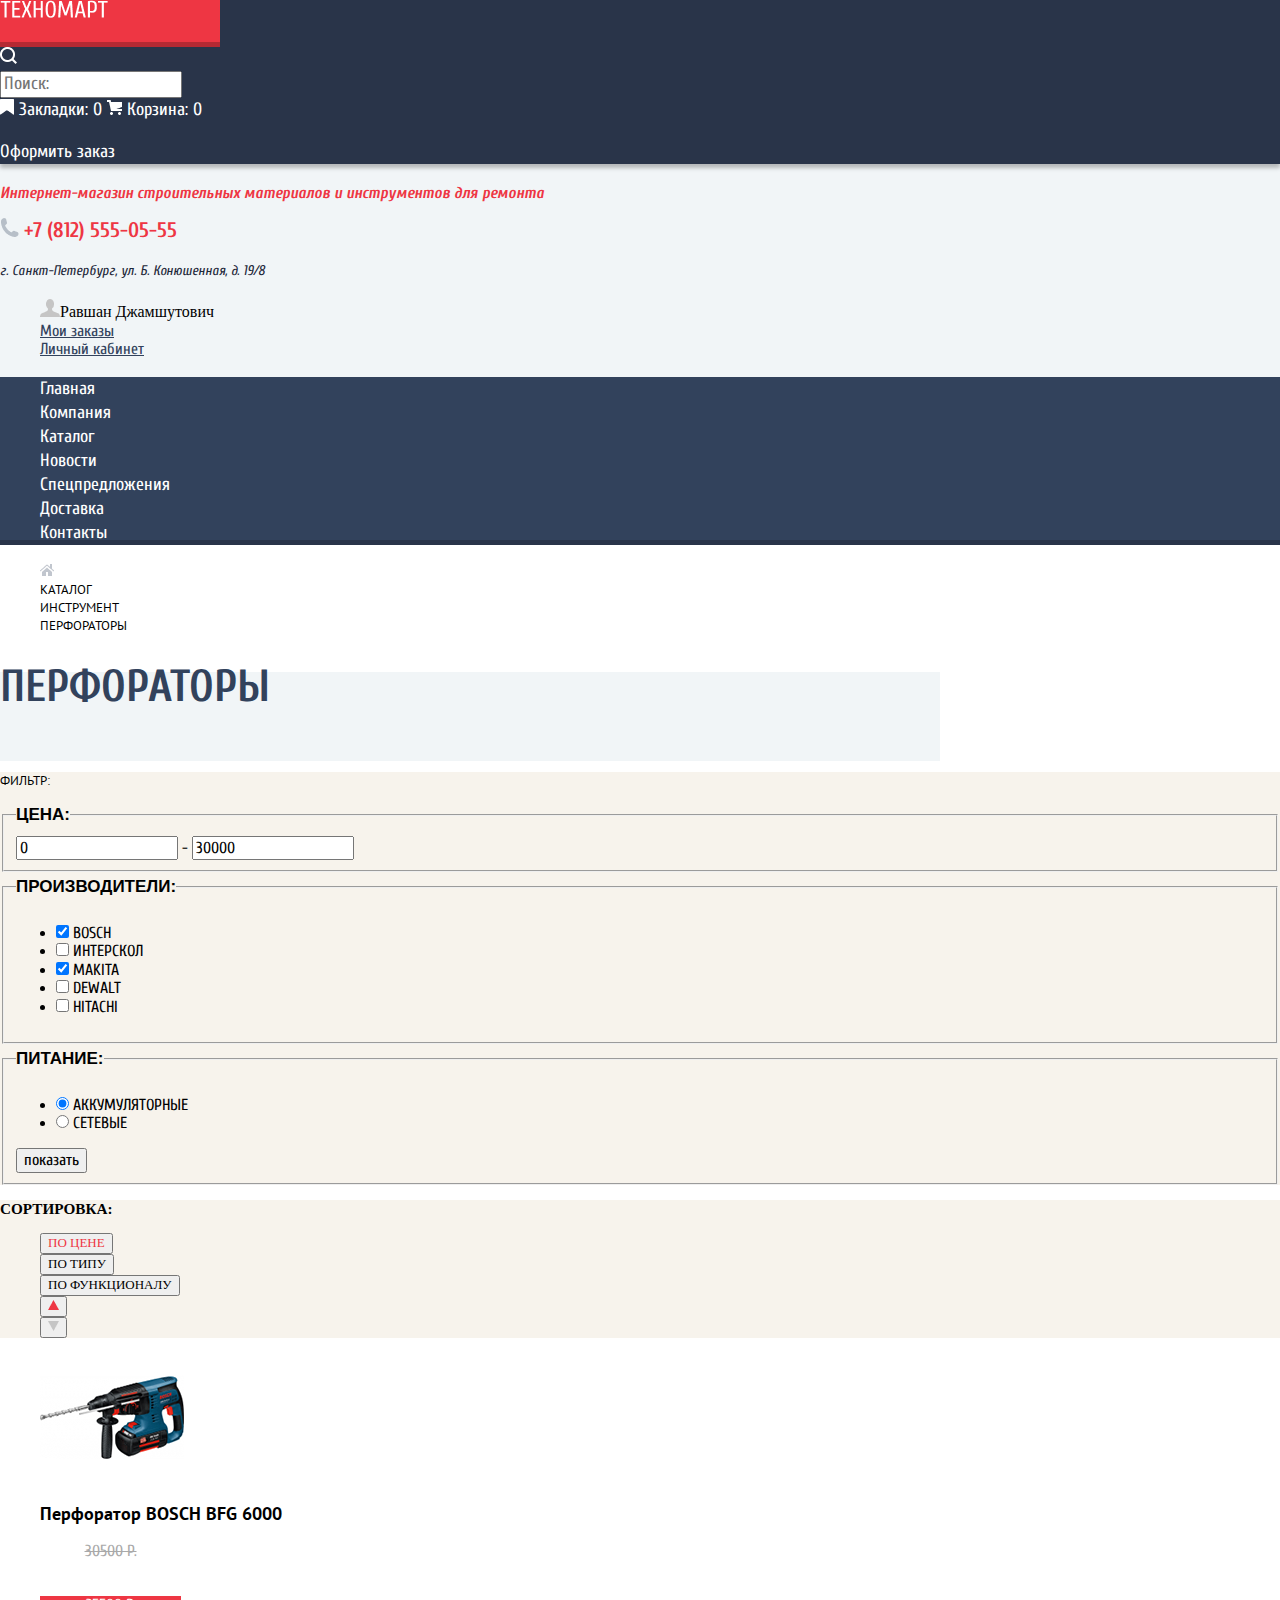
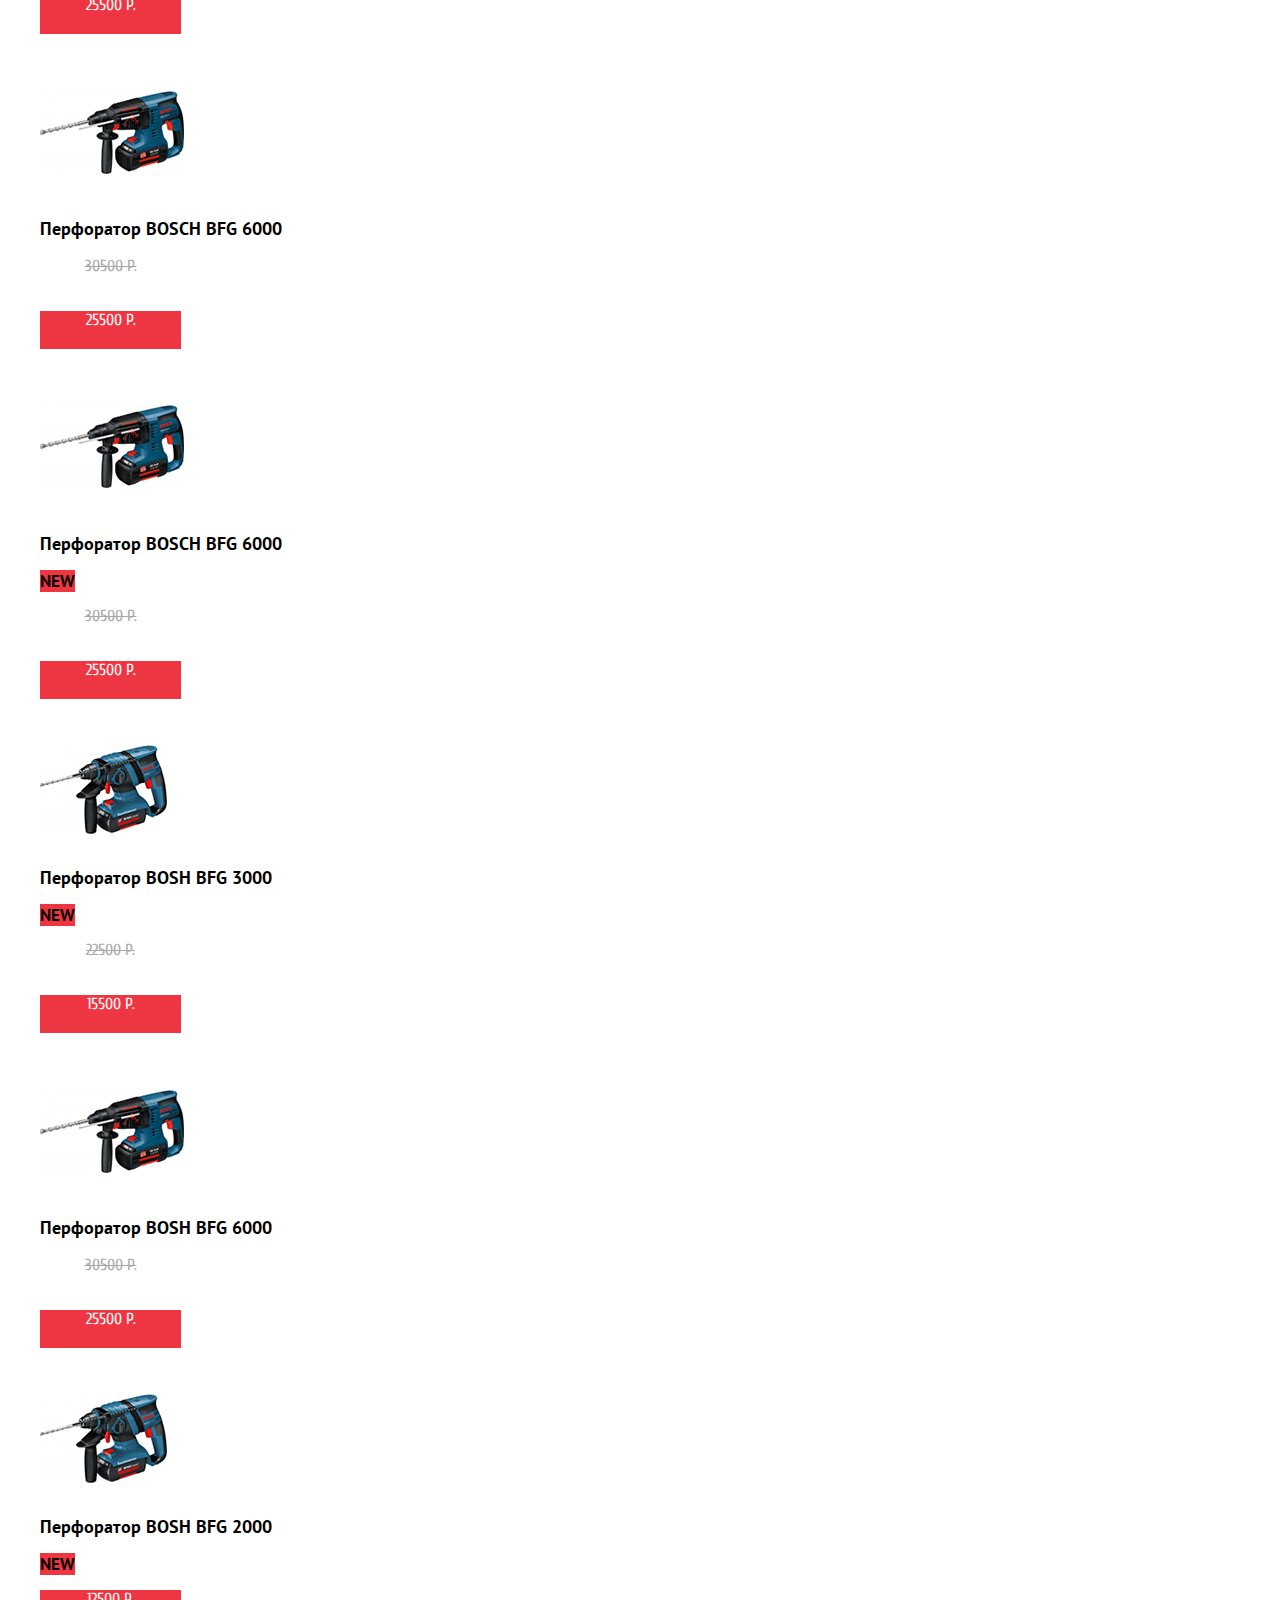
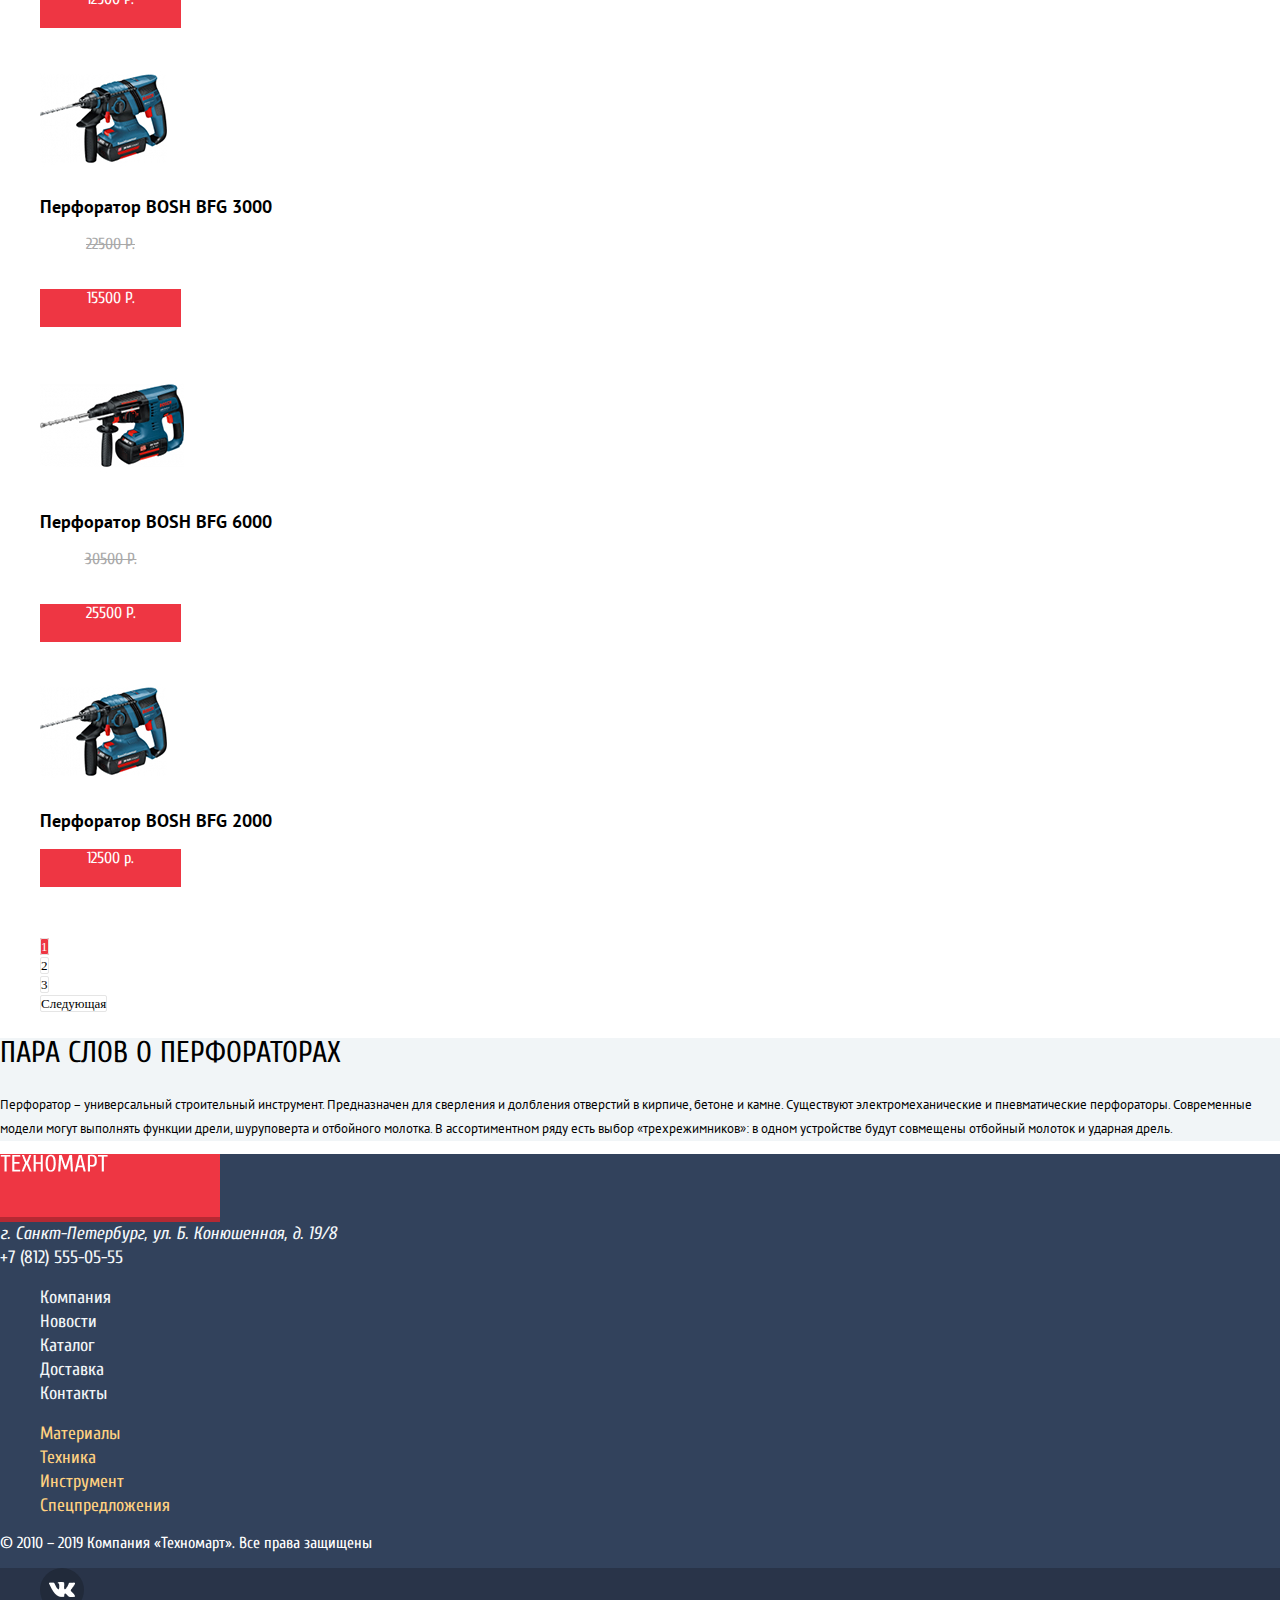
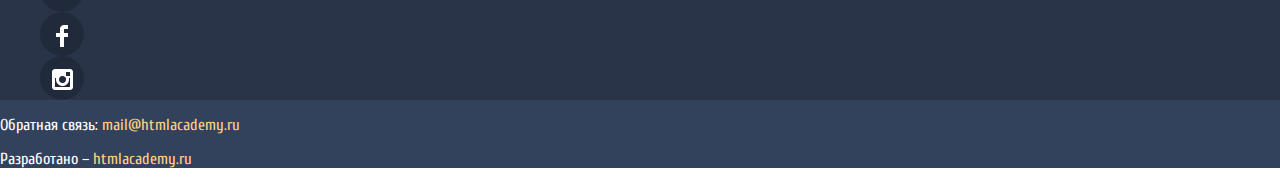
==== catalog.html @ fa26b2f9 "Исправлен каталог" ====
<!DOCTYPE html>
<html lang="ru">
<head>
  <meta charset="utf-8">
  <title>HTML Academy: Техномарт</title>
  <link rel="icon" href="favicon.ico">
  <link rel="icon" href="favicon/icon.svg" type="image/svg+xml">
  <link rel="apple-touch-icon" href="favicon/152.png">
  <link rel="preconnect" href="https://fonts.gstatic.com">
  <link href="https://fonts.googleapis.com/css?family=Cuprum:400,400i,700&amp;subset=cyrillic" rel="stylesheet">
  <link href="https://fonts.googleapis.com/css?family=PT+Sans:400,700&amp;subset=cyrillic" rel="stylesheet">
  <link rel="stylesheet" href="css/normalize.css">
  <link rel="stylesheet" href="css/style.css">
</head>
<body>
<!--Main header-->
<header class="header">
  <div class="header-top">
    <div class="header-top-logo">
      <a><img src="img/logo-technomart.png" alt="Техномарт"></a>
    </div>
    <img src="img/icon-search.png" alt="Поиск">
    <form class="header-top-search">
      <label>
        <input type="search" placeholder="Поиск:">
      </label>
    </form>
    <a class="header-top-user-link" href="#"> <img src="img/icon-bookmark.png" alt="Закладки"> Закладки: 0</a>
    <a class="header-top-user-link" href="#"> <img src="img/icon-cart.png" alt="Корзина"> Корзина: 0</a>
    <a class="header-top-user-checkout" href="#"><p>Оформить заказ</p></a>
  </div>
  <h1>Интернет-магазин строительных материалов и инструментов для ремонта</h1>
  <a class="header-phone" href="tel:+78125550555"><img src="img/icon-phone.png" alt="Телефон"> +7 (812) 555-05-55</a>
  <address><p class="address">г. Санкт-Петербург, ул. Б. Конюшенная, д. 19/8</p></address>
  <ul class="user-navigation-list">
    <li><a class="user-name-item" href="#"><img src="img/user.png" alt="Имя пользователя">Равшан Джамшутович</a></li>
    <li><a class="user-orders-item" href="#">Мои заказы</a></li>
    <li><a class="user-orders-item" href="#">Личный кабинет</a></li>
  </ul>
  <nav class="header-main-navigation">
    <ul class="header-main-navigation-list">
      <li><a href="index.html">Главная</a></li>
      <li><a href="#">Компания</a></li>
      <li><a href="catalog.html">Каталог</a></li>
      <li><a href="#">Новости</a></li>
      <li><a href="#">Спецпредложения</a></li>
      <li><a href="#">Доставка</a></li>
      <li><a href="#">Контакты</a></li>
    </ul>
  </nav>
</header>
<!--/Main header-->
<!--Breadcrumbs-->
<main>
  <section class="breadcrumbs">
    <ul class="breadcrumbs-list">
      <li><a href="#"><img src="./img/icon-home.png" alt=""></a></li>
      <li><a href="#">каталог</a></li>
      <li><a href="#">инструмент</a></li>
      <li>Перфораторы</li>
    </ul>
  </section>
  <!--/Breadcrumbs-->
  <div class="perforator-background">
    <h2>Перфораторы</h2>
  </div>
  <!--Filter-->
  <section class="filters">
    <h2 class="filters-title">Фильтр:</h2>
    <form>
      <fieldset>
        <legend>
          Цена:
        </legend>
        <label class="minimally">
          <input name="minimally" type="text" value="0">
        </label>
        <div class="line-price">-</div>
        <label class="maximum">
          <input name="maximum" type="text" value="30000">
        </label>
      </fieldset>
      <fieldset class="filter-brands">
        <legend>
          Производители:
        </legend>
        <ul class="filter-option-list">
          <li>
            <input class="manufacturers-choice" type="checkbox" id="bosch" checked>
            <label for="bosch">bosch</label>
          </li>
          <li>
            <input class="manufacturers-choice" type="checkbox" id="interskol">
            <label for="interskol">интерскол</label>
          </li>
          <li>
            <input class="manufacturers-choice" type="checkbox" id="makita" checked>
            <label for="makita">makita</label>
          </li>
          <li>
            <input class="manufacturers-choice" type="checkbox" id="dewalt">
            <label for="dewalt">dewalt</label>
          </li>
          <li>
            <input class="manufacturers-choice" type="checkbox" id="hitachi">
            <label for="hitachi">hitachi</label>
          </li>
        </ul>
      </fieldset>
      <fieldset>
        <legend>
          Питание:
        </legend>
        <ul class="filter-option-list">
          <li>
            <input type="radio" id="adaptive" name="group" checked>
            <label for="adaptive">аккумуляторные</label>
          </li>
          <li>
            <input type="radio" id="fixed" name="group">
            <label for="fixed">сетевые</label>
          </li>
        </ul>
        <button class="filter-show" type="submit">показать</button>
      </fieldset>
    </form>
  </section>
  <!--/Filter-->
  <!--Sort-->
  <section class="catalog-sort">
    <h3>Сортировка:</h3>
    <ul class="catalog-sort-list">
      <li>
        <button class="catalog-sort-price">По цене</button>
      </li>
      <li>
        <button class="catalog-sort-type">По типу</button>
      </li>
      <li>
        <button class="catalog-sort-function">По функционалу</button>
      </li>
      <li>
        <button><img src="./img/icon-up.png" alt=""></button>
      </li>
      <li>
        <button><img src="./img/icon-down.png" alt=""></button>
      </li>
    </ul>
  </section>
  <!--/Sort-->
  <!--Products-->
  <section class="products">
    <ul class="products-list">
      <li>
        <img src="img/perforator-bfg-6000.jpg" width="144" height="128" alt="Перфоратор BOSH BFG 6000">
        <h3>Перфоратор BOSCH BFG 6000</h3>
        <p class="products-old-price">30500 Р.</p>
        <p class="products-new-price">25500 Р.</p>
        <a href="#">Купить</a>
        <a href="#">В закладки</a>
      </li>
      <li>
        <img src="img/perforator-bfg-6000.jpg" width="144" height="128" alt="Перфоратор BOSH BFG 6000">
        <h3>Перфоратор BOSCH BFG 6000</h3>
        <p class="products-old-price">30500 Р.</p>
        <p class="products-new-price">25500 Р.</p>
        <a href="#">Купить</a>
        <a href="#">В закладки</a>
      </li>
      <li>
        <img src="img/perforator-bfg-6000.jpg" width="144" height="128" alt="Перфоратор BOSH BFG 6000">
        <h3>Перфоратор BOSCH BFG 6000</h3>
        <span class="new-mark">NEW</span>
        <p class="products-old-price">30500 Р.</p>
        <p class="products-new-price">25500 Р.</p>
        <a href="#">Купить</a>
        <a href="#">В закладки</a>
      </li>
      <li>
        <img src="img/perforator-bfg-3000.jpg" width="127" height="112" alt="Перфоратор BOSH BFG 3000">
        <h3>Перфоратор BOSH BFG 3000</h3>
        <span class="new-mark">NEW</span>
        <p class="products-old-price">22500 Р.</p>
        <p class="products-new-price">15500 Р.</p>
        <a href="#">Купить</a>
        <a href="#">В закладки</a>
      </li>
      <li>
        <img src="img/perforator-bfg-6000.jpg" width="144" height="128" alt="Перфоратор BOSH BFG 6000">
        <h3>Перфоратор BOSH BFG 6000</h3>
        <p class="products-old-price">30500 Р.</p>
        <p class="products-new-price">25500 Р.</p>
        <a href="#">Купить</a>
        <a href="#">В закладки</a>
      </li>
      <li>
        <img src="img/perforator-bfg-2000.jpg" width="127" height="112" alt="Перфоратор BOSH BFG 2000">
        <h3>Перфоратор BOSH BFG 2000</h3>
        <span class="new-mark">NEW</span>
        <p class="products-new-price">12500 Р.</p>
        <a href="#">Купить</a>
        <a href="#">В закладки</a>
      </li>
      <li>
        <img src="img/perforator-bfg-3000.jpg" width="127" height="112" alt="Перфоратор BOSH BFG 3000">
        <h3>Перфоратор BOSH BFG 3000</h3>
        <p class="products-old-price">22500 Р.</p>
        <p class="products-new-price">15500 Р.</p>
        <a href="#">Купить</a>
        <a href="#">В закладки</a>
      </li>
      <li>
        <img src="img/perforator-bfg-6000.jpg" width="144" height="128" alt="Перфоратор BOSH BFG 6000">
        <h3>Перфоратор BOSH BFG 6000</h3>
        <p class="products-old-price">30500 Р.</p>
        <p class="products-new-price">25500 Р.</p>
        <a href="#">Купить</a>
        <a href="#">В закладки</a>
      </li>
      <li>
        <img src="img/perforator-bfg-2000.jpg" width="127" height="112" alt="Перфоратор BOSH BFG 2000">
        <h3>Перфоратор BOSH BFG 2000</h3>
        <p class="products-new-price">12500 р.</p>
        <a href="#">Купить</a>
        <a href="#">В закладки</a>
      </li>
    </ul>
    <div>
      <ul class="products-pagination">
        <li class="products-pagination-active"><a href="#">1</a></li>
        <li><a href="#">2</a></li>
        <li><a href="#">3</a></li>
        <li><a href="#">Следующая</a></li>
      </ul>
    </div>
  </section>
  <!--/Products-->
  <!--Description-->
  <section class="description">
    <div class="description-catalog">
      <h2>Пара слов о перфораторах</h2>
      <p>Перфоратор &ndash; универсальный строительный инструмент. Предназначен для сверления и долбления отверстий
        в кирпиче, бетоне и камне. Существуют электромеханические и пневматические перфораторы. Современные модели могут
        выполнять функции
        дрели, шуруповерта и отбойного молотка. В ассортиментном ряду есть выбор &laquo;трехрежимников&raquo;: в одном
        устройстве будут совмещены отбойный
        молоток и ударная дрель. </p>
    </div>
  </section>
</main>
<!--/Description-->
<!--Footer-->
<footer class="footer">
  <div class="footer-logo">
    <a><img src="img/logo-technomart.png" alt="Техномарт"></a>
  </div>
  <address class="footer-address">г. Санкт-Петербург, ул. Б. Конюшенная, д. 19/8</address>
  <a class="footer-phone-link" href="tel:+78125550555">+7 (812) 555-05-55</a>
  <nav class="footer-navigation">
    <ul class="footer-navigation-site-list">
      <li><a href="#">Компания</a></li>
      <li><a href="#">Новости</a></li>
      <li><a href="catalog.html">Каталог</a></li>
      <li><a href="#">Доставка</a></li>
      <li><a href="#">Контакты</a></li>
    </ul>
    <ul class="footer-navigation-category-list">
      <li><a href="#">Материалы</a></li>
      <li><a href="#">Техника</a></li>
      <li><a href="#">Инструмент</a></li>
      <li><a href="#">Спецпредложения</a></li>
    </ul>
  </nav>
  <p class="footer-copyright">&copy; 2010 &ndash; 2019 Компания &laquo;Техномарт&raquo;. Все права защищены</p>
  <ul class="footer-socials-list">
    <li class="footer-socials-item"><a class="footer-socials-link" href="#"><img src="img/icon-vk.png" alt="Vk"></a>
    </li>
    <li class="footer-socials-item"><a class="footer-socials-link" href="#"><img src="img/icon-fb.png" alt="Fb"></a>
    </li>
    <li class="footer-socials-item"><a class="footer-socials-link" href="#"><img src="img/icon-insta.png"
                                                                                 alt="Insta"></a>
    </li>
  </ul>
  <p class="footer-mail">Обратная связь: <a href="mailto:mail@htmlacademy.ru">mail@htmlacademy.ru</a></p>
  <p class="footer-developed">Разработано &ndash; <a href="https://htmlacademy.ru/intensive/htmlcss">htmlacademy.ru</a>
  </p>
</footer>
<!--/Footer-->
</body>
</html>
---- css/style.css ----
:root {
  --basic-black: #000000;
  --basic-dark-blu: #293449;
  --basic-light-blue: #32425C;
  --basic-dark-gray: #A9A9A9;
  --basic-grin: #63A63E;
  --basic-blue-tint: #293449;
  --basic-red: #EE3643;
  --basic-white: #FFFFFF;
  --basic-yelowe: #FFD180;
  --basic-grey-light: #C5C5C5;
  --basic-mid-night: #1D2739;
  --basic-category-materials: #FFBF47;
  --basic-category-tool: #3BBCE3;
  --basic-category-equipment: #DC91D8;
  --basic-category-discounts: #8ED78F;
  --basic-category-delivery: #FFC047;
  --basic-line: #F9F5F0;
  --basic-light-light-blue: #F1F5F7;
  --basic-social-button: #212A3A;
  --basic-footer-address: #F3F7F9;
}

/* Global */

body {
  min-width: 1200px;
  margin: 0;
  padding: 0;
  font-family: Cuprum, Verdana, sans-serif;
  font-weight: normal;
  color: var(--basic-black)
}

a {
  text-decoration: none;
}

img {
  max-width: 100%;
  height: auto;
}

/*Main header*/

.header {
  background-color: var(--basic-light-light-blue);
}

.header h1 {
  font-size: 16px;
  line-height: 23px;
  font-style: italic;
  color: var(--basic-red);
}

.header-top {
  font-size: 18px;
  line-height: 24px;
  background-color: var(--basic-dark-blu);
  box-shadow: 0 4px 4px rgba(0, 0, 0, 0.25);
}

.header-top-logo {
  width: 220px;
  height: 47px;
  background-color: var(--basic-red);
  box-shadow: inset 0 -5px 0 rgba(0, 0, 0, 0.24);
}

.header-top a {
  color: var(--basic-white);
}

.order {
  color: var(--basic-grin);
}

.order:hover {
  background-color: #5fbb2d;
}

.header-top a:active {
  color: rgba(255, 255, 255, 0.5);
}

.header-phone {
  font-size: 21px;
  line-height: 30px;
  font-weight: bold;
  color: var(--basic-red);
}

.address {
  font-size: 14px;
  line-height: 24px;
  color: var(--basic-mid-night)
}

.header-link-login,
.header-link-registration {
  font-size: 21px;
  line-height: 21px;
  color: var(--basic-black)
}

/*Navigation*/
.header-main-navigation {
  font-size: 18px;
  line-height: 24px;
  background-color: var(--basic-light-blue);
  box-shadow: inset 0 -5px 0 #293449;
}

a,
.header-main-navigation-list {
  list-style: none;
  color: var(--basic-white);
}

.header-main-navigation li:hover {
  background-color: var(--basic-dark-blu);
}

.header-main-navigation li:active {
  background-color: var(--basic-mid-night);
}

.header-main-navigation a:active {
  color: rgba(255, 255, 255, 0.5);
}

/*Category*/

.category-list li {
  list-style: none;
  text-align: center;
}

.category-list h3 {
  font-size: 24px;
  line-height: 30px;
  font-weight: bold;
  color: var(--basic-white);
}

.category-link {
  font-size: 14px;
  line-height: 18px;
  background-color: rgba(255, 255, 255, 0.3);
  color: var(--basic-white);
}

.category-link:hover {
  background-color: #A9A9A9;
  opacity: 0.3;
}

.category-materials {
  background-color: var(--basic-category-materials);
}

span, .new-mark {
  background-color: var(--basic-red);
}

.category-tool {
  background-color: var(--basic-category-tool);
}

.category-equipment {
  background-color: var(--basic-category-equipment);
}

.category-perforators {
  width: 620px;
  height: 266px;
  background: url(../img/perforator.jpg) no-repeat;
  background-size: 620px 266px;
}

.category-perforators p,
.category-perforators h3 {
  text-align: initial;
  color: var(--basic-white);
}

.category-discounts {
  background-color: var(--basic-category-discounts);
}

.category-delivery {
  background-color: var(--basic-category-delivery);
}


/*Products*/

.products,
.manufactures,
.products ul,
.manufactures ul {
  list-style: none;
}

.section-header,
.section-header h2 {
  font-size: 30px;
  line-height: 30px;
  color: var(--basic-light-blue);
  font-weight: normal;
  background-color: var(--basic-line);
}

.category-perforators-link-item,
.section-header-link,
.description-link,
.description-contacts-link {
  font-size: 14px;
  line-height: 18px;
  color: var(--basic-white);
  background-color: var(--basic-red);
}

/*Popular-products-case*/

.products-old-price {
  text-align: center;
  width: 141px;
  height: 38px;
  text-decoration: line-through;
  color: var(--basic-dark-gray)
}

.products-new-price {
  text-align: center;
  width: 141px;
  height: 38px;
  background-color: var(--basic-red);
  color: var(--basic-white);
}

.products-list h3 {
  font-family: "PT Sans", sans-serif;
  font-style: normal;
  font-weight: bold;
  font-size: 18px;
  line-height: 20px;
  color: var(--basic-black);
}

.products-list span {
  font-family: "PT Sans", sans-serif;
  font-weight: bold;
  font-size: 17px;
  line-height: 18px;
}

/*Services*/
.services {
  background-color: var(--basic-light-light-blue);
}

.services-manage-item,
.services-content-item {
  list-style: none;
  font-weight: normal;
  font-size: 21px;
  line-height: 30px;
}

.services-manage-button-active {
  width: 240px;
  height: 61px;
  border: 1px solid #EAEAEA;
  box-shadow: 0 1px 0 #FFFFFF;
  align-items: center;
  color: var(--basic-light-blue);
}

.services-manage-button {
  width: 240px;
  height: 61px;
  border: 1px solid #3e4f6b;
  align-items: center;
  color: #FFFFFF;
  background-color: var(--basic-light-blue);
}

.services p,
.services-content-item p {
  font-family: "PT Sans", sans-serif;
  font-style: normal;
  font-weight: normal;
  font-size: 13px;
  line-height: 24px;
}

.services h2 {
  font-weight: normal;
  font-size: 30px;
  line-height: 30px;
}

.services-content-item h3 {
  font-size: 30px;
  line-height: 30px;
  font-weight: normal;
  color: var(--basic-light-blue);
}

/*Description*/
.description h2 {
  text-transform: uppercase;
  font-weight: normal;
  font-size: 30px;
  line-height: 30px;
}

.description p {
  font-family: "PT Sans", sans-serif;
  font-style: normal;
  font-weight: normal;
  font-size: 13px;
  line-height: 24px;
}

/*Partner*/

.description-partner-item {
  list-style: none;
  font-weight: normal;
  font-size: 18px;
  line-height: 24px;
}

.description-catalog {
  background: var(--basic-light-light-blue);
}


/*Footer*/

.footer {
  background-color: var(--basic-light-blue);
}

.footer-logo {
  width: 220px;
  height: 68px;
  background-color: var(--basic-red);
  box-shadow: inset 0 -5px 0 rgba(0, 0, 0, 0.24);
}

.footer-address {
  font-weight: normal;
  font-size: 18px;
  line-height: 24px;
  color: var(--basic-footer-address);
}

.footer-phone-link {
  font-weight: normal;
  font-size: 18px;
  line-height: 24px;
  color: var(--basic-footer-address);
}

.footer-navigation ul {
  list-style: none;
}

.footer-navigation a {
  font-size: 18px;
  line-height: 24px;
  color: var(--basic-light-light-blue);
}

.footer-navigation-category-list a {
  color: var(--basic-yelowe);
}

.footer-copyright {
  font-weight: normal;
  font-size: 16px;
  line-height: 18px;
  color: var(--basic-white);
}

.footer-socials-list,
.footer-socials-list p {
  font-weight: normal;
  font-size: 16px;
  line-height: 18px;
  color: var(--basic-white);
  background-color: var(--basic-dark-blu);
  list-style: none;
}

.footer-mail,
.footer-developed {
  font-weight: normal;
  font-size: 16px;
  line-height: 18px;
  color: var(--basic-white);
}

.footer-social-list a {
  color: var(--basic-yelowe);
}

.footer-mail a,
.footer-developed a {
  color: var(--basic-yelowe);
}

.footer-socials-item {
  text-align: center;
  width: 44px;
  height: 44px;
  background: #212A3A;
  border-radius: 50px;
}

.footer-socials-list img {
  margin-top: 13px;
}

.user-navigation-list {
  font-family: Cuprum sans-serif;
  font-style: normal;
  color: var(--basic-black);
  list-style: none;
}

.user-name-item {
  font-family: Cuprum sans-serif;
  font-style: normal;
  color: var(--basic-black);
  list-style: none;
}

.user-orders-item {
  font-family: Cuprum, sans-serif;
  font-style: normal;
  font-weight: normal;
  font-size: 16px;
  line-height: 18px;
  color: var(--basic-light-blue);
  text-decoration-line: underline;
}

/*Catalog container*/

.breadcrumbs,
.breadcrumbs a,
.breadcrumbs-list {
  font-family: "PT Sans", sans-serif;
  font-style: normal;
  font-weight: normal;
  font-size: 13px;
  line-height: 18px;
  list-style: none;
  text-transform: uppercase;
  color: var(--basic-black)
}

.perforator-background {
  font-family: Cuprum, sans-serif;
  font-style: normal;
  font-weight: normal;
  font-size: 30px;
  line-height: 30px;
  width: 940px;
  height: 89px;
  text-transform: uppercase;
  color: #32425C;
  background: var(--basic-light-light-blue);
}

.filters-form-title {
  background-color: #F7F3EC;
}

.filters {
  text-transform: uppercase;
  background-color: #F7F3EC;
}

.filters-title {
  font-family: PT Sans, sans-serif;
  font-style: normal;
  font-weight: normal;
  font-size: 13px;
  line-height: 18px;
  color: #000000;
}

.minimally {
  Width: 95px;
  Height: 38px;
  background-color: #F7F3EC;
}

.maximum {
  Width: 95px;
  Height: 38px;
  background-color: #F7F3EC;
}

.line-price {
  display: inline-block;
}

.filters legend {
  font-family: PTSans, sans-serif;
  font-style: normal;
  font-weight: bold;
  font-size: 17px;
  line-height: 30px;
  align-items: center;
  text-transform: uppercase;
  color: var(--basic-black);
}

.filters-option-list {
  list-style: none;
  font-family: PTSans, sans-serif;
  font-style: normal;
  font-weight: normal;
  font-size: 15px;
  line-height: 19px;
  text-transform: uppercase;
  color: #000000;
}


.filters-show {
  font-family: PTSans, sans-serif;
  font-style: normal;
  font-weight: 400;
  font-size: 13px;
  line-height: 18px;
  align-items: center;
  text-align: center;
  color: var(--basic-black);
  width: 220px;
  height: 38px;
  background: var(--basic-white);
  border: 1px solid #E5E5E5;
  box-sizing: border-box;
}

.catalog-sort,
.catalog-sort li {
  font-family: PT Sans sans-serif;
  font-style: normal;
  font-weight: normal;
  font-size: 13px;
  line-height: 18px;
  list-style: none;
  text-transform: uppercase;
  background-color: #F7F3EC;
}

.catalog-sort-price {
  text-transform: uppercase;
  color: #EE3643;
}

.catalog-sort-type {
  text-transform: uppercase;
  color: var(--basic-black);
}

.catalog-sort-function {
  text-transform: uppercase;
  color: var(--basic-black);
}

.prise-catalog {
  width: 240px;
  font-family: PTSans, sans-serif;
  font-style: normal;
  font-stretch: normal;
  line-height: 1.38;
  letter-spacing: normal;
  text-align: left;
  color: var(--basic-black);
}

.products-pagination {
  list-style: none;
}

.products-pagination a {
  font-family: PT Sans sans-serif;
  font-style: normal;
  font-weight: normal;
  font-size: 13px;
  line-height: 18px;
  align-items: center;
  text-align: center;
  color: var(--basic-black);
  background: var(--basic-white);
  border: 1px solid #E5E5E5;
  box-sizing: border-box;
  border-radius: 2px;
}

.products-pagination-active a {
  font-family: PT Sans sans-serif;
  font-style: normal;
  font-weight: normal;
  font-size: 13px;
  line-height: 18px;
  align-items: center;
  text-align: center;
  color: var(--basic-white);
  background: var(--basic-red);
  border: 1px solid #E5E5E5;
  box-sizing: border-box;
  border-radius: 2px;
}
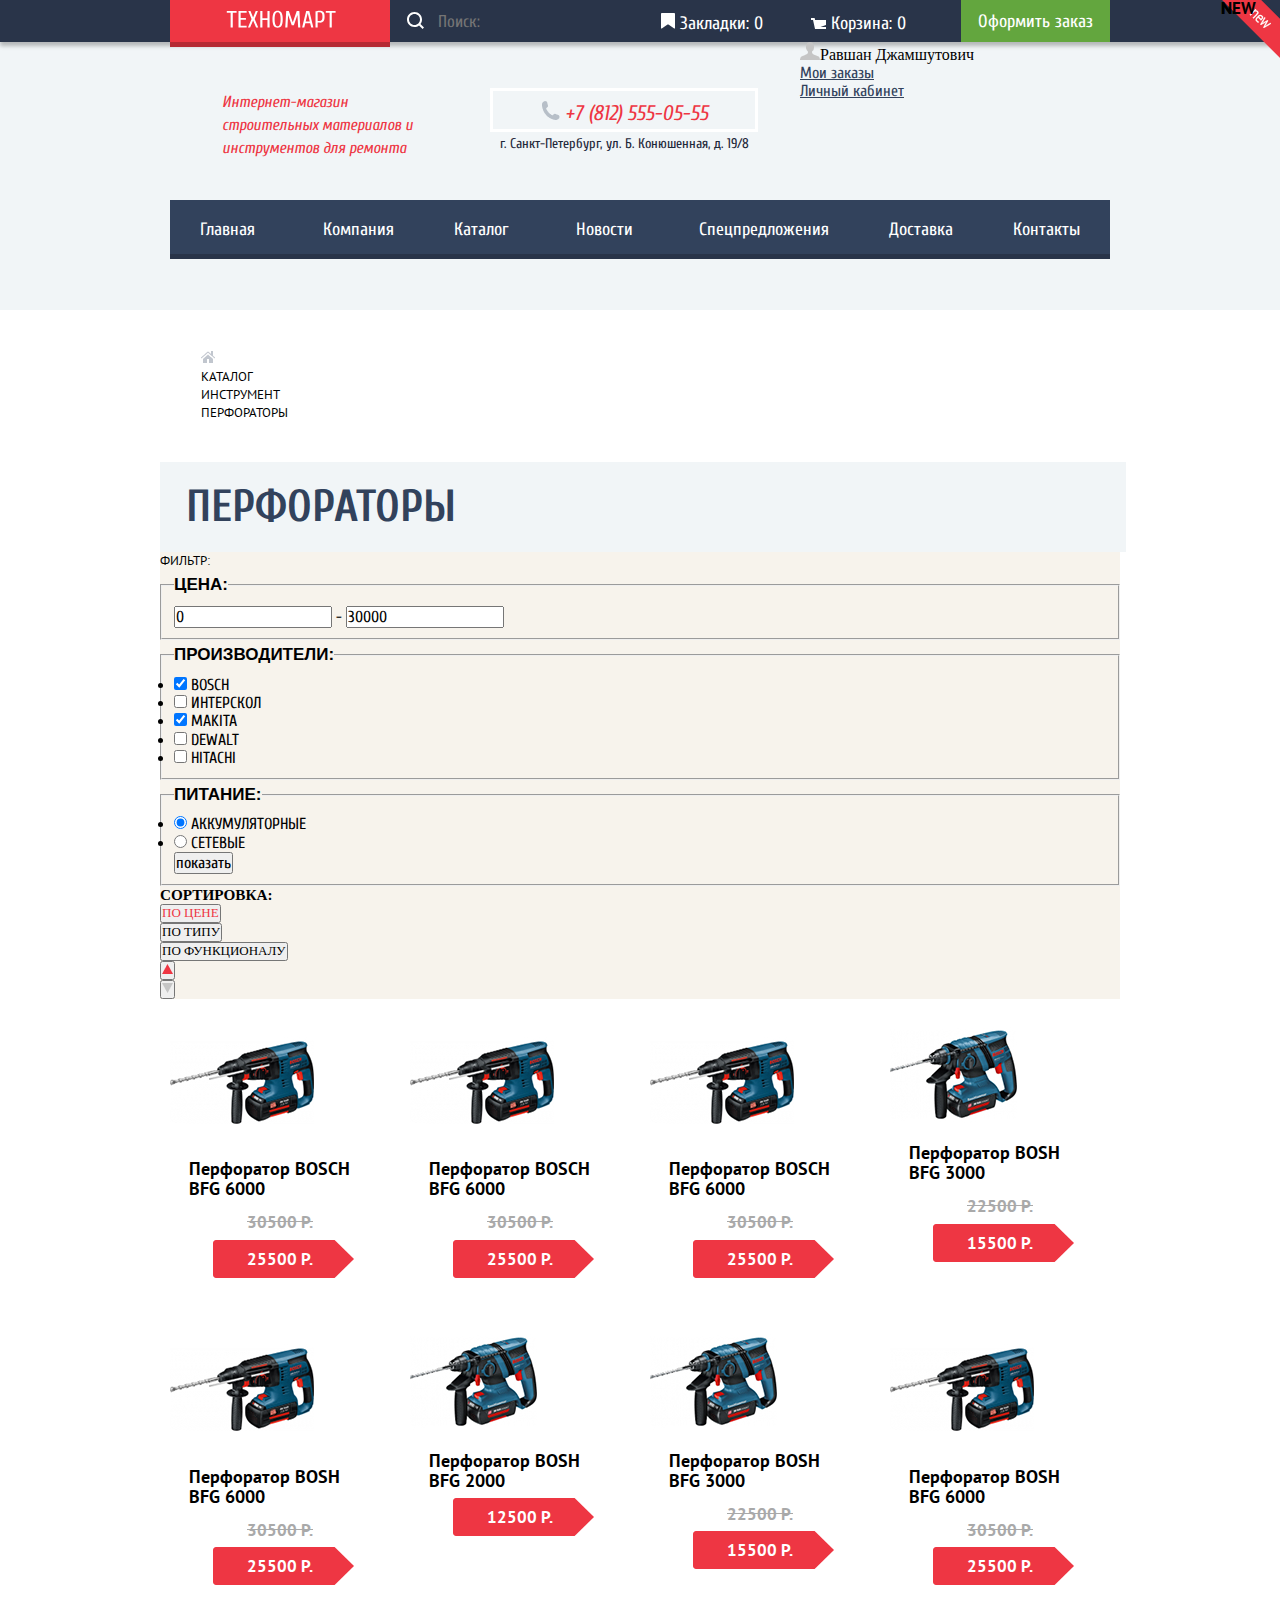
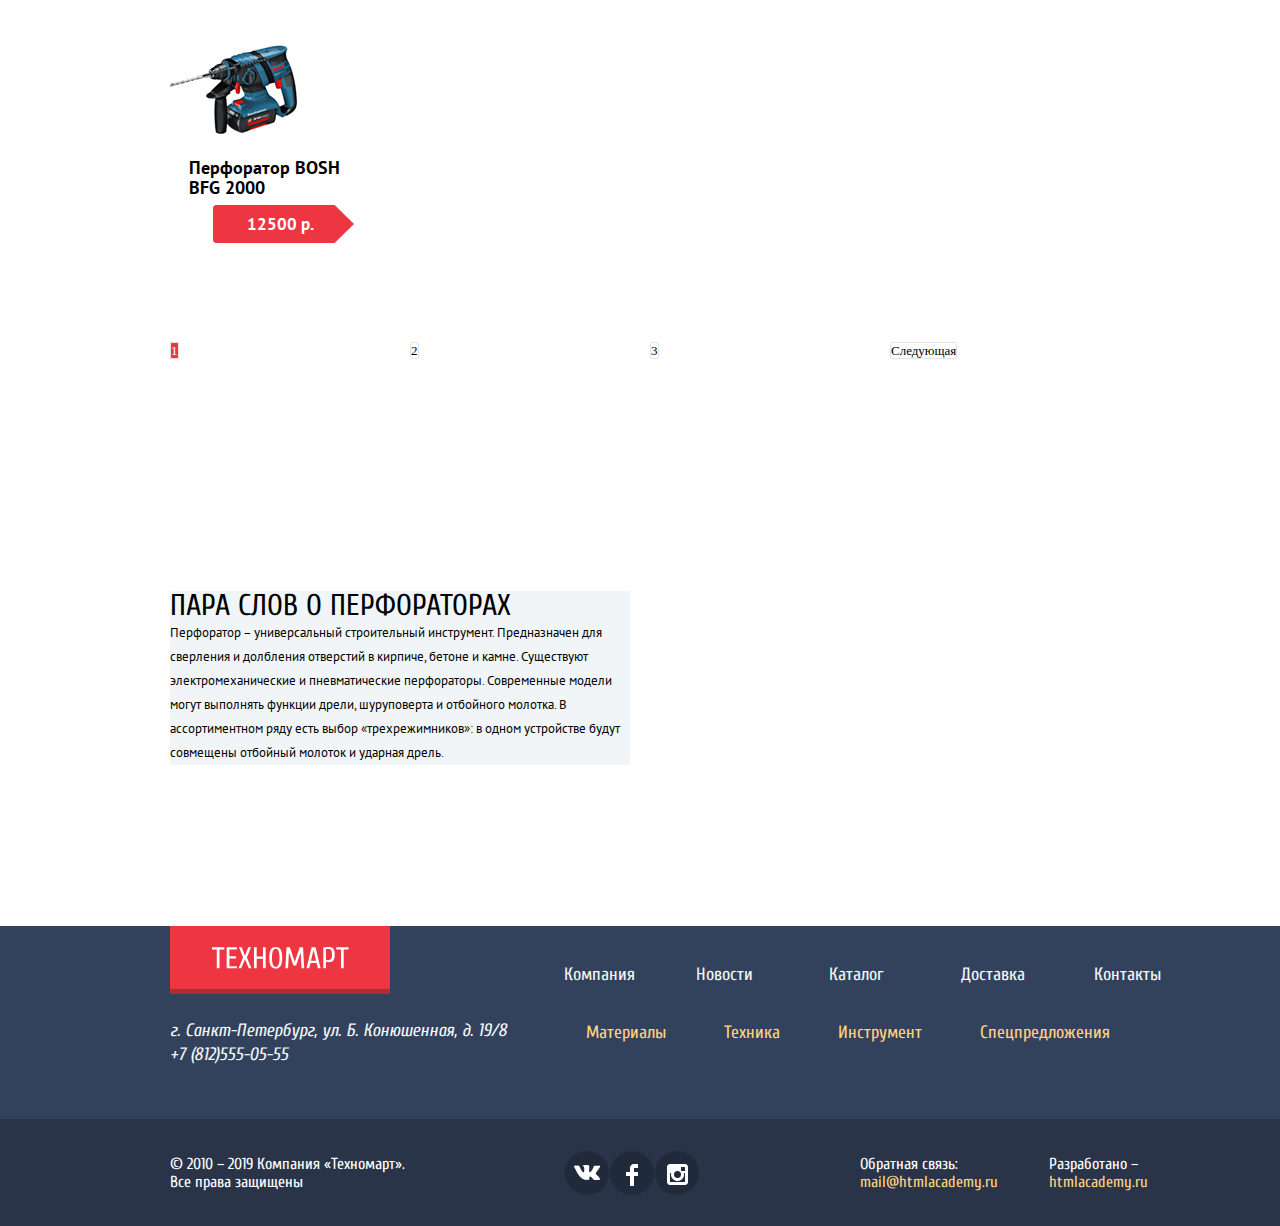
==== commit 79351beb: "Продолжение Сетки" ====
--- a/catalog.html
+++ b/catalog.html
@@ -16,30 +16,48 @@
 <!--Main header-->
 <header class="header">
   <div class="header-top">
-    <div class="header-top-logo">
-      <a><img src="img/logo-technomart.png" alt="Техномарт"></a>
-    </div>
-    <img src="img/icon-search.png" alt="Поиск">
-    <form class="header-top-search">
-      <label>
-        <input type="search" placeholder="Поиск:">
-      </label>
-    </form>
-    <a class="header-top-user-link" href="#"> <img src="img/icon-bookmark.png" alt="Закладки"> Закладки: 0</a>
-    <a class="header-top-user-link" href="#"> <img src="img/icon-cart.png" alt="Корзина"> Корзина: 0</a>
-    <a class="header-top-user-checkout" href="#"><p>Оформить заказ</p></a>
-  </div>
-  <h1>Интернет-магазин строительных материалов и инструментов для ремонта</h1>
-  <a class="header-phone" href="tel:+78125550555"><img src="img/icon-phone.png" alt="Телефон"> +7 (812) 555-05-55</a>
-  <address><p class="address">г. Санкт-Петербург, ул. Б. Конюшенная, д. 19/8</p></address>
+    <div class="header-top-line">
+      <div class="header-top-logo">
+        <a class="header-top-logo-img"><img src="img/logo-technomart.svg" alt="Техномарт"></a>
+      </div>
+      <form class="header-top-search" method="get">
+        <label class="visually-hidden" for="search">
+          <input type="text" name="header-top-search" id="search" placeholder="Поиск:">
+        </label>
+      </form>
+      <ul class="header-top-user-navigation">
+        <li><a class="header-top-user-link" href="#">
+          <svg width="14" height="16" viewBox="0 0 14 16" fill="none" xmlns="http://www.w3.org/2000/svg">
+            <path
+              d="M14 15C14 15.55 13.632 15.741 13.182 15.426L7.819 11.661C7.369 11.346 6.632 11.346 6.182 11.661L0.818 15.426C0.368 15.741 0 15.55 0 15V1C0 0.45 0.45 0 1 0H13C13.55 0 14 0.45 14 1V15Z"
+              fill="white"></path>
+          </svg>
+          Закладки: 0</a></li>
+        <li><a class="header-top-user-link" href="#">
+          <svg width="15" height="11" viewBox="0 0 15 11" fill="none" xmlns="http://www.w3.org/2000/svg">
+            <path d="M15 2H4.07L3.648 0H0V2H2.031L4.016 11H15V9H9.441L15 6.951V2Z" fill="white"></path>
+          </svg>
+          Корзина: 0</a></li>
+        <li><a class="header-top-user-checkout" href="#"><p>Оформить заказ</p></a></li>
+      </ul>
+    </div>
+  </div>
+  <div class="header-top-contact">
+    <h1>Интернет-магазин строительных материалов и инструментов для ремонта</h1>
+    <address class="header-top-contact-address"><a class="header-phone" href="tel:+78125550555"><img
+      src="img/icon-phone.png" alt="Телефон"> +7 (812)
+      555-05-55</a>
+      <p class="address">г. Санкт-Петербург, ул. Б. Конюшенная, д. 19/8</p></address>
   <ul class="user-navigation-list">
     <li><a class="user-name-item" href="#"><img src="img/user.png" alt="Имя пользователя">Равшан Джамшутович</a></li>
     <li><a class="user-orders-item" href="#">Мои заказы</a></li>
     <li><a class="user-orders-item" href="#">Личный кабинет</a></li>
   </ul>
+  </div>
+  <!--/Main navigation-->
   <nav class="header-main-navigation">
     <ul class="header-main-navigation-list">
-      <li><a href="index.html">Главная</a></li>
+      <li class="header-main-navigation-active-item"><a href="index.html">Главная</a></li>
       <li><a href="#">Компания</a></li>
       <li><a href="catalog.html">Каталог</a></li>
       <li><a href="#">Новости</a></li>
@@ -52,20 +70,21 @@
 <!--/Main header-->
 <!--Breadcrumbs-->
 <main>
-  <section class="breadcrumbs">
+  <section class="container">
+  <div class="breadcrumbs">
     <ul class="breadcrumbs-list">
-      <li><a href="#"><img src="./img/icon-home.png" alt=""></a></li>
-      <li><a href="#">каталог</a></li>
-      <li><a href="#">инструмент</a></li>
-      <li>Перфораторы</li>
+      <li class="breadcrumbs-list-item"><a href="#"><img src="./img/icon-home.png" alt=""></a></li>
+      <li class="breadcrumbs-list-item"><a href="#">каталог</a></li>
+      <li class="breadcrumbs-list-item"><a href="#">инструмент</a></li>
+      <li class="breadcrumbs-list-item">Перфораторы</li>
     </ul>
-  </section>
+  </div>
   <!--/Breadcrumbs-->
   <div class="perforator-background">
     <h2>Перфораторы</h2>
   </div>
   <!--Filter-->
-  <section class="filters">
+  <div class="filters">
     <h2 class="filters-title">Фильтр:</h2>
     <form>
       <fieldset>
@@ -124,10 +143,10 @@
         <button class="filter-show" type="submit">показать</button>
       </fieldset>
     </form>
-  </section>
+  </div>
   <!--/Filter-->
   <!--Sort-->
-  <section class="catalog-sort">
+  <div class="catalog-sort">
     <h3>Сортировка:</h3>
     <ul class="catalog-sort-list">
       <li>
@@ -146,10 +165,10 @@
         <button><img src="./img/icon-down.png" alt=""></button>
       </li>
     </ul>
-  </section>
+  </div>
   <!--/Sort-->
   <!--Products-->
-  <section class="products">
+  <div class="products">
     <ul class="products-list">
       <li>
         <img src="img/perforator-bfg-6000.jpg" width="144" height="128" alt="Перфоратор BOSH BFG 6000">
@@ -225,18 +244,16 @@
         <a href="#">В закладки</a>
       </li>
     </ul>
-    <div>
       <ul class="products-pagination">
         <li class="products-pagination-active"><a href="#">1</a></li>
         <li><a href="#">2</a></li>
         <li><a href="#">3</a></li>
         <li><a href="#">Следующая</a></li>
       </ul>
-    </div>
-  </section>
+  </div>
   <!--/Products-->
   <!--Description-->
-  <section class="description">
+  <div class="description">
     <div class="description-catalog">
       <h2>Пара слов о перфораторах</h2>
       <p>Перфоратор &ndash; универсальный строительный инструмент. Предназначен для сверления и долбления отверстий
@@ -246,44 +263,57 @@
         устройстве будут совмещены отбойный
         молоток и ударная дрель. </p>
     </div>
+  </div>
   </section>
 </main>
 <!--/Description-->
 <!--Footer-->
 <footer class="footer">
-  <div class="footer-logo">
-    <a><img src="img/logo-technomart.png" alt="Техномарт"></a>
-  </div>
-  <address class="footer-address">г. Санкт-Петербург, ул. Б. Конюшенная, д. 19/8</address>
-  <a class="footer-phone-link" href="tel:+78125550555">+7 (812) 555-05-55</a>
-  <nav class="footer-navigation">
-    <ul class="footer-navigation-site-list">
-      <li><a href="#">Компания</a></li>
-      <li><a href="#">Новости</a></li>
-      <li><a href="catalog.html">Каталог</a></li>
-      <li><a href="#">Доставка</a></li>
-      <li><a href="#">Контакты</a></li>
-    </ul>
-    <ul class="footer-navigation-category-list">
-      <li><a href="#">Материалы</a></li>
-      <li><a href="#">Техника</a></li>
-      <li><a href="#">Инструмент</a></li>
-      <li><a href="#">Спецпредложения</a></li>
-    </ul>
-  </nav>
-  <p class="footer-copyright">&copy; 2010 &ndash; 2019 Компания &laquo;Техномарт&raquo;. Все права защищены</p>
-  <ul class="footer-socials-list">
-    <li class="footer-socials-item"><a class="footer-socials-link" href="#"><img src="img/icon-vk.png" alt="Vk"></a>
-    </li>
-    <li class="footer-socials-item"><a class="footer-socials-link" href="#"><img src="img/icon-fb.png" alt="Fb"></a>
-    </li>
-    <li class="footer-socials-item"><a class="footer-socials-link" href="#"><img src="img/icon-insta.png"
-                                                                                 alt="Insta"></a>
-    </li>
-  </ul>
-  <p class="footer-mail">Обратная связь: <a href="mailto:mail@htmlacademy.ru">mail@htmlacademy.ru</a></p>
-  <p class="footer-developed">Разработано &ndash; <a href="https://htmlacademy.ru/intensive/htmlcss">htmlacademy.ru</a>
-  </p>
+  <div class="footer-wrap">
+    <div class="footer-logo">
+      <a class="footer-logo-img"><img src="img/logo-technomart.svg" alt="Техномарт"></a>
+      <div class="footer-wrap-address">
+        <address class="footer-address">г. Санкт-Петербург, ул. Б. Конюшенная, д. 19/8
+          <a class="footer-phone-link" href="tel:+78125550555">+7 (812)555-05-55</a></address>
+      </div>
+    </div>
+    <div class="footer-navigation">
+      <nav>
+        <ul class="footer-navigation-site-list">
+          <li><a href="#">Компания</a></li>
+          <li><a href="#">Новости</a></li>
+          <li><a href="catalog.html">Каталог</a></li>
+          <li><a href="#">Доставка</a></li>
+          <li><a href="#">Контакты</a></li>
+        </ul>
+        <ul class="footer-navigation-category-list">
+          <li><a href="#">Материалы</a></li>
+          <li><a href="#">Техника</a></li>
+          <li><a href="#">Инструмент</a></li>
+          <li><a href="#">Спецпредложения</a></li>
+        </ul>
+      </nav>
+    </div>
+  </div>
+  <div class="footer-wrap2">
+    <div class="footer-wrap3">
+      <p class="footer-copyright">&copy; 2010 &ndash; 2019 Компания &laquo;Техномарт&raquo;. Все права защищены</p>
+      <ul class="footer-socials-list">
+        <li class="footer-socials-item"><a class="footer-socials-link" href="#"><img src="img/icon-vk.png" alt="Vk"></a>
+        </li>
+        <li class="footer-socials-item"><a class="footer-socials-link" href="#"><img src="img/icon-fb.png" alt="Fb"></a>
+        </li>
+        <li class="footer-socials-item"><a class="footer-socials-link" href="#"><img src="img/icon-insta.png"
+                                                                                     alt="Insta"></a>
+        </li>
+      </ul>
+      <ul class="footer-info">
+        <li class="footer-mail">Обратная связь: <a href="mailto:mail@htmlacademy.ru">mail@htmlacademy.ru</a></li>
+        <li class="footer-developed">Разработано &ndash; <a href="https://htmlacademy.ru/intensive/htmlcss">htmlacademy.ru</a>
+        </li>
+      </ul>
+    </div>
+  </div>
 </footer>
 <!--/Footer-->
 </body>
--- a/css/style.css
+++ b/css/style.css
@@ -19,9 +19,13 @@
   --basic-light-light-blue: #F1F5F7;
   --basic-social-button: #212A3A;
   --basic-footer-address: #F3F7F9;
-}
-
+  --basic-border-products: #EAEAEA;
+}
 /* Global */
+* {
+  padding: 0;
+  margin: 0;
+}
 
 body {
   min-width: 1200px;
@@ -34,31 +38,58 @@
 
 a {
   text-decoration: none;
+  list-style: none;
+  color: var(--basic-white);
 }
 
 img {
-  max-width: 100%;
-  height: auto;
+max-width: 100%;
+height: auto;
 }
 
 /*Main header*/
 
 .header {
+  min-height: 310px;
+  display: block;
   background-color: var(--basic-light-light-blue);
 }
 
+.header a {
+  display: block;
+}
+
 .header h1 {
+  width: 197px;
+  margin: 49px 71px 40px 52px;
+  padding: 0;
+  font-weight: normal;
   font-size: 16px;
   line-height: 23px;
   font-style: italic;
   color: var(--basic-red);
 }
 
-.header-top {
+.header-top-line {
+  width: 940px;
+  height: 42px;
+  display: flex;
   font-size: 18px;
   line-height: 24px;
+  margin: 0 auto;
+}
+
+.header-top {
+  width: 100%;
   background-color: var(--basic-dark-blu);
   box-shadow: 0 4px 4px rgba(0, 0, 0, 0.25);
+}
+
+.header-top-contact {
+  display: grid;
+  grid-template-columns: 1fr 1fr 1fr;
+  width: 940px;
+  margin: 0 auto;
 }
 
 .header-top-logo {
@@ -68,10 +99,33 @@
   box-shadow: inset 0 -5px 0 rgba(0, 0, 0, 0.24);
 }
 
+.header-top-logo-img {
+  padding: 10px 54px 7px 56px;
+}
+
 .header-top a {
   color: var(--basic-white);
 }
 
+.header-top-search {
+  display: grid;
+  grid-template-columns: 1fr;
+}
+
+.header-top-search input[type="text"] {
+  box-sizing: border-box;
+  width: 271px;
+  height: 42px;
+  padding-left: 48px;
+  font-size: 17px;
+  line-height: 18px;
+  background-color: var(--basic-dark-blu);
+  background-image: url(../img/icon-search.svg);
+  background-repeat: no-repeat;
+  background-position: 17px 12px;
+  border: none;
+}
+
 .order {
   color: var(--basic-grin);
 }
@@ -84,60 +138,170 @@
   color: rgba(255, 255, 255, 0.5);
 }
 
+.header-top-user-navigation {
+  display: grid;
+  grid-template-columns: 1fr 1fr 1fr;
+  list-style: none;
+}
+
+.header-top-user-link {
+  padding-top: 12px;
+  padding-bottom: 12px;
+  width: 150px;
+}
+
+.header-top-user-checkout {
+  padding-top: 10px;
+  padding-bottom: 8px;
+  background-color: var(--basic-grin);
+  text-align: center;
+}
+
+
 .header-phone {
+  padding: 10px 10px 4px;
   font-size: 21px;
-  line-height: 30px;
-  font-weight: bold;
+  margin-right: 42px;
+  /* line-height: 18px; */
+  text-transform: uppercase;
+  text-align: center;
   color: var(--basic-red);
+  border: 3px solid white;
+}
+
+.header-top-contact-address {
+  position: relative;
+  margin-top: 46px;
 }
 
 .address {
+  font-family: Cuprum, sans-serif;
+  font-style: normal;
+  font-weight: normal;
+  width: 268px;
   font-size: 14px;
   line-height: 24px;
-  color: var(--basic-mid-night)
-}
-
-.header-link-login,
-.header-link-registration {
+  text-align: center;
+  color: var(--basic-mid-night);
+}
+
+.header-top-contact-main-registration {
+  list-style: none;
+  display: grid;
+  grid-template-columns: 1fr 1fr;
+}
+
+.header-top-contact-main-registration li {
+  margin-top: 46px;
+  margin-left: 10px;
+}
+
+.header-link-login {
+  padding-top: 12px;
+  padding-bottom: 12px;
+  padding-right: 27px;
   font-size: 21px;
   line-height: 21px;
+  background-color: #ffffff;
   color: var(--basic-black)
+}
+
+.header-link-login svg {
+  padding-right: 14px;
+  padding-left: 14px;
+}
+
+.header-link-registration {
+  padding-top: 12px;
+  padding-bottom: 12px;
+  font-size: 21px;
+  line-height: 21px;
+  background-color: #ffffff;
+  color: var(--basic-black)
+}
+
+.header-link-registration {
+  display: block;
+  padding: 12px 25px 12px 25px;
 }
 
 /*Navigation*/
 .header-main-navigation {
   font-size: 18px;
+  width: 940px;
+  margin: 0 auto;
   line-height: 24px;
   background-color: var(--basic-light-blue);
   box-shadow: inset 0 -5px 0 #293449;
 }
 
-a,
 .header-main-navigation-list {
-  list-style: none;
-  color: var(--basic-white);
+  display: grid;
+  grid-template-columns: 1fr 1fr 1fr 1fr 1fr 1fr 1fr;
+  list-style: none;
 }
 
 .header-main-navigation li:hover {
-  background-color: var(--basic-dark-blu);
+background-color: var(--basic-dark-blu);
+}
+
+.header-main-navigation li {
+display: block;
+padding: 21px 30px 21px 30px;
+line-height: 17px;
+}
+
+.header-main-navigation-active-item {
+display: block;
+padding: 21px 30px 21px 30px;
+line-height: 17px;
 }
 
 .header-main-navigation li:active {
-  background-color: var(--basic-mid-night);
+background-color: var(--basic-mid-night);
 }
 
 .header-main-navigation a:active {
-  color: rgba(255, 255, 255, 0.5);
+color: rgba(255, 255, 255, 0.5);
 }
 
 /*Category*/
+.category-title {
+  display: none;
+}
+
+.products,
+.manufactures,
+.category {
+  list-style: none;
+  width: 940px;
+  margin: 0 auto;
+  padding: 0 10px;
+}
 
 .category-list li {
-  list-style: none;
-  text-align: center;
+  position: relative;
+  width: 300px;
+  list-style: none;
+  text-align: center;
+}
+
+.category-list img {
+  margin: 0px 0 -56px 216px;
+}
+
+.category-list {
+  display: grid;
+  grid-gap: 20px;
+  grid-template-areas:"a a a a b b b b c c c c"
+                      "d d d d d d d d e e e e"
+                      "d d d d d d d d f f f f";
+  margin-top: 59px;
+  margin-bottom: 59px;
 }
 
 .category-list h3 {
+  margin: 20px 0 -20px 23px;
   font-size: 24px;
   line-height: 30px;
   font-weight: bold;
@@ -145,10 +309,11 @@
 }
 
 .category-link {
-  font-size: 14px;
-  line-height: 18px;
-  background-color: rgba(255, 255, 255, 0.3);
-  color: var(--basic-white);
+  display: block;
+  -webkit-box-sizing: border-box;
+  width: 135px;
+  text-decoration: none;
+  border-radius: 3px;
 }
 
 .category-link:hover {
@@ -157,87 +322,198 @@
 }
 
 .category-materials {
+  position: relative;
+  width: 300px;
+  height: 123px;
+  grid-area: a;
   background-color: var(--basic-category-materials);
 }
 
-span, .new-mark {
-  background-color: var(--basic-red);
+.category-materials a,
+.category-tool a,
+.category-equipment a,
+.category-discounts a,
+.category-delivery a {
+  margin: 14px 53px 21px 23px;
+  padding: 11px 21px 9px 21px;
+  font-size: 14px;
+  line-height: 18px;
+  text-align: center;
+  text-transform: uppercase;
+  background-color: rgba(0, 0, 0, 0.1);
+  color: var(--basic-white);
+}
+
+.new-mark {
+  content: "";
+  position: absolute;
+  top: -1px;
+  right: -1px;
+  z-index: 100;
+  width: 60px;
+  height: 59px;
+  background-image: url(../img/new-mark.png);
+  background-repeat: no-repeat;
+  background-position: 0 0;
 }
 
 .category-tool {
+  width: 300px;
+  height: 123px;
+  grid-area: b;
   background-color: var(--basic-category-tool);
 }
 
 .category-equipment {
+  width: 300px;
+  height: 123px;
+  grid-area: c;
   background-color: var(--basic-category-equipment);
 }
 
 .category-perforators {
+  grid-area: d;
   width: 620px;
   height: 266px;
   background: url(../img/perforator.jpg) no-repeat;
   background-size: 620px 266px;
 }
 
-.category-perforators p,
+.category-perforators p {
+  margin: 5px 0 0 24px;
+  font-size: 18px;
+  line-height: 24px;
+  color: var(--basic-white);
+}
 .category-perforators h3 {
+  font-size: 36px;
+  line-height: 36px;
+  margin: 23px 0 5px 24px;
   text-align: initial;
+  text-transform: uppercase;
   color: var(--basic-white);
 }
 
+.category-perforators-title {
+
+}
+
+.category-perforators-link {
+  width: 192px;
+  display: grid;
+  align-items: center;
+  text-align: center;
+  margin: 113px 0 0 24px;
+  padding: 11px;
+  text-transform: uppercase;
+  background-color: var(--basic-red);
+}
+
 .category-discounts {
+  width: 300px;
+  height: 123px;
+  grid-area: e;
   background-color: var(--basic-category-discounts);
 }
 
 .category-delivery {
+  width: 300px;
+  height: 123px;
+  grid-area: f;
   background-color: var(--basic-category-delivery);
 }
 
 
 /*Products*/
 
-.products,
-.manufactures,
 .products ul,
 .manufactures ul {
-  list-style: none;
-}
-
-.section-header,
+  display: grid;
+  grid-template-columns: 220px 220px 220px 220px;
+  grid-gap: 20px;
+  list-style: none;
+  margin-bottom: 70px;
+  margin-top: 20px;
+}
+
+.section-header {
+  display: flex;
+  justify-content: space-between;
+  width: 940px;
+  -webkit-box-pack: justify;
+  background-color: var(--basic-line);
+}
+
 .section-header h2 {
+  display: flex;
+  padding: 30px 0 30px 26px;
+  font-weight: normal;
   font-size: 30px;
   line-height: 30px;
   color: var(--basic-light-blue);
-  font-weight: normal;
-  background-color: var(--basic-line);
+  text-transform: uppercase;
+}
+
+.section-header a {
+  width: 192px;
+  display: grid;
+  align-items: center;
+  text-align: center;
+  margin: 25px 24px 27px 0;
+  padding: 11px;
+  text-transform: uppercase;
+  background-color: var(--basic-red);
 }
 
 .category-perforators-link-item,
-.section-header-link,
-.description-link,
+.description-link {
+  text-transform: uppercase;
+  background-color: var(--basic-red);
+  width: 192px;
+  display: grid;
+  align-items: center;
+  text-align: center;
+  margin: 25px 24px 27px 0;
+  padding: 11px;
+}
+
 .description-contacts-link {
-  font-size: 14px;
-  line-height: 18px;
-  color: var(--basic-white);
+  text-transform: uppercase;
   background-color: var(--basic-red);
+  width: 279px;
+  display: grid;
+  align-items: center;
+  text-align: center;
+  margin: 25px 24px 27px 0;
+  padding: 11px;
 }
 
 /*Popular-products-case*/
 
 .products-old-price {
-  text-align: center;
-  width: 141px;
-  height: 38px;
+  padding: 7px 0;
+  font-weight: bold;
+  font-size: 17px;
+  font-family: "PT Sans", Arial, sans-serif;
+  text-align: center;
   text-decoration: line-through;
   color: var(--basic-dark-gray)
 }
 
 .products-new-price {
   text-align: center;
-  width: 141px;
+  justify-self: center;
   height: 38px;
-  background-color: var(--basic-red);
   color: var(--basic-white);
+  width: 160px;
+  padding-top: 10px;
+  font-weight: bold;
+  font-size: 17px;
+  line-height: 18px;
+  font-family: "PT Sans", Arial, sans-serif;
+  background-image: url(../img/new-price.svg);
+  background-repeat: no-repeat;
+  background-position: 13px 0;
 }
 
 .products-list h3 {
@@ -246,6 +522,7 @@
   font-weight: bold;
   font-size: 18px;
   line-height: 20px;
+  padding: 8px 20px 7px 19px;
   color: var(--basic-black);
 }
 
@@ -256,26 +533,72 @@
   line-height: 18px;
 }
 
+
+.products-list-item {
+  position: relative;
+  display: grid;
+  text-align: center;
+  border: 1px solid var(--basic-border-products);
+}
+
+.products-list-item img {
+  order: -1;
+  margin-bottom: 16px;
+  width: 184px;
+  height: 164px;
+}
+
 /*Services*/
 .services {
   background-color: var(--basic-light-light-blue);
 }
 
-.services-manage-item,
-.services-content-item {
-  list-style: none;
-  font-weight: normal;
+.services-center {
+  display: grid;
+  width: 940px;
+  min-height: 523px;
+  margin: 0 auto;
+}
+
+.services-tabs {
+  display: flex;
+  width: 940px;
+  margin-top: 66px;
+}
+
+.services-manage-item {
+  position: relative;
+  flex-shrink: 0;
+  width: 240px;
+  list-style: none;
   font-size: 21px;
   line-height: 30px;
+}
+.services-content-item {
+  position: relative;
+  flex-shrink: 0;
+  width: 240px;
+  margin: 0 50px;
+  list-style: none;
+  font-size: 21px;
+  line-height: 30px;
+}
+
+.services-delivery-img {
+
+}
+
+.services-content-container {
+  background-image: url(../img/delivery.png);
+  background-repeat: no-repeat;
 }
 
 .services-manage-button-active {
   width: 240px;
   height: 61px;
   border: 1px solid #EAEAEA;
-  box-shadow: 0 1px 0 #FFFFFF;
-  align-items: center;
   color: var(--basic-light-blue);
+  background-color: var(--basic-white);
 }
 
 .services-manage-button {
@@ -287,8 +610,21 @@
   background-color: var(--basic-light-blue);
 }
 
-.services p,
+.services-title {
+  margin-right: 540px;
+}
+
+.services p {
+  font-size: 13px;
+  font-family: "PT Sans", Arial, sans-serif;
+}
+
+.services-delivery {
+
+}
+
 .services-content-item p {
+  padding-top: 30px;
   font-family: "PT Sans", sans-serif;
   font-style: normal;
   font-weight: normal;
@@ -297,9 +633,11 @@
 }
 
 .services h2 {
+  margin-top: 64px;
+  margin-bottom: 25px;
   font-weight: normal;
   font-size: 30px;
-  line-height: 30px;
+  text-transform: uppercase;
 }
 
 .services-content-item h3 {
@@ -310,19 +648,48 @@
 }
 
 /*Description*/
+.description {
+  display: grid;
+  align-items: center;
+  grid-template-columns: 460px 300px;
+  grid-gap: 222px;
+  width: 940px;
+  min-height: 496px;
+  margin: 0 auto;
+}
+
+.description-title h2 {
+  margin-bottom: 24px;
+}
+
+.description-contacts {
+  display: grid;
+  grid-template-rows: 51px 42px 1fr;
+  margin-bottom: 12px;
+}
+
+.description-contacts p {
+  width: 180px;
+  height: 49px;
+}
+
+.description-contacts-map {
+  margin-top: 32px;
+}
+
 .description h2 {
-  text-transform: uppercase;
-  font-weight: normal;
-  font-size: 30px;
-  line-height: 30px;
+text-transform: uppercase;
+font-weight: normal;
+font-size: 30px;
+line-height: 30px;
 }
 
 .description p {
-  font-family: "PT Sans", sans-serif;
-  font-style: normal;
-  font-weight: normal;
-  font-size: 13px;
-  line-height: 24px;
+font-family: "PT Sans", sans-serif;
+font-style: normal;
+font-weight: normal;
+font-size: 13px;
+line-height: 24px;
 }
 
 /*Partner*/
@@ -332,6 +699,31 @@
   font-weight: normal;
   font-size: 18px;
   line-height: 24px;
+  margin-top: 1px;
+}
+
+.description-partner-item-li {
+  margin-bottom: 16px;
+}
+
+.description-partner-item-link {
+  position: relative;
+  padding-left: 35px;
+  font-size: 18px;
+  line-height: 20px;
+  text-decoration: none;
+  color: var(--basic-black);
+}
+
+.description-partner-item-link::after {
+  position: absolute;
+  top: 10px;
+  left: 0;
+  display: block;
+  width: 25px;
+  height: 2px;
+  content: '';
+  background-color: var(--basic-red);
 }
 
 .description-catalog {
@@ -345,6 +737,25 @@
   background-color: var(--basic-light-blue);
 }
 
+.footer-wrap {
+  display: flex;
+  width: 940px;
+  margin: 0 auto;
+  min-height: 193px;
+}
+.footer-wrap2 {
+  min-height: 107px;
+  background-color: var(--basic-dark-blu);
+}
+
+.footer-wrap3 {
+  display: grid;
+  grid-template-columns: 250px 350px 1fr 1fr;
+  width: 940px;
+  margin: 0 auto;
+  min-height: 107px;
+  align-items: center;
+}
 .footer-logo {
   width: 220px;
   height: 68px;
@@ -352,6 +763,18 @@
   box-shadow: inset 0 -5px 0 rgba(0, 0, 0, 0.24);
 }
 
+.footer-wrap-address {
+  display: block;
+  margin-top: 50px;
+  width: 350px;
+}
+
+.footer-logo-img {
+  padding-top: 20px;
+  display: grid;
+  justify-items: center;
+}
+
 .footer-address {
   font-weight: normal;
   font-size: 18px;
@@ -364,6 +787,26 @@
   font-size: 18px;
   line-height: 24px;
   color: var(--basic-footer-address);
+}
+
+.footer-navigation {
+
+}
+
+.footer-navigation-site-list {
+  display: grid;
+  grid-template-columns: 1fr 1fr 1fr 1fr 1fr;
+  grid-gap: 58px;
+  margin-left: 174px;
+  margin-top: 37px;
+}
+
+.footer-navigation-category-list {
+  display: grid;
+  grid-template-columns: 1fr 1fr 1fr 1fr 1fr;
+  grid-gap: 58px;
+  margin-top: 34px;
+  margin-left: 196px;
 }
 
 .footer-navigation ul {
@@ -387,14 +830,22 @@
   color: var(--basic-white);
 }
 
-.footer-socials-list,
-.footer-socials-list p {
-  font-weight: normal;
-  font-size: 16px;
-  line-height: 18px;
-  color: var(--basic-white);
-  background-color: var(--basic-dark-blu);
-  list-style: none;
+.footer-socials-list {
+  display: grid;
+  margin-left: 145px;
+  margin-right: 170px;
+  grid-template-columns: 1fr 1fr 1fr;
+  grid-gap: 1px;
+  list-style: none;
+  align-items: center;
+}
+
+.footer-info {
+  display: grid;
+  grid-template-columns: 1fr 1fr;
+  grid-gap: 51px;
+  list-style: none;
+  margin-left: 90px;
 }
 
 .footer-mail,
@@ -452,9 +903,22 @@
 
 /*Catalog container*/
 
+.container {
+  width: 960px;
+  margin: 0 auto;
+  padding: 0 10px;
+}
+
+.breadcrumbs-list-item {
+  position: relative;
+  margin-left: 41px;
+}
+
 .breadcrumbs,
 .breadcrumbs a,
 .breadcrumbs-list {
+  padding-top: 20px;
+  padding-bottom: 20px;
   font-family: "PT Sans", sans-serif;
   font-style: normal;
   font-weight: normal;
@@ -466,16 +930,13 @@
 }
 
 .perforator-background {
-  font-family: Cuprum, sans-serif;
-  font-style: normal;
-  font-weight: normal;
+  width: 940px;
+  background: var(--basic-light-light-blue);
+  padding: 30px 0 30px 26px;
   font-size: 30px;
   line-height: 30px;
-  width: 940px;
-  height: 89px;
-  text-transform: uppercase;
-  color: #32425C;
-  background: var(--basic-light-light-blue);
+  color: var(--basic-light-blue);
+  text-transform: uppercase;
 }
 
 .filters-form-title {
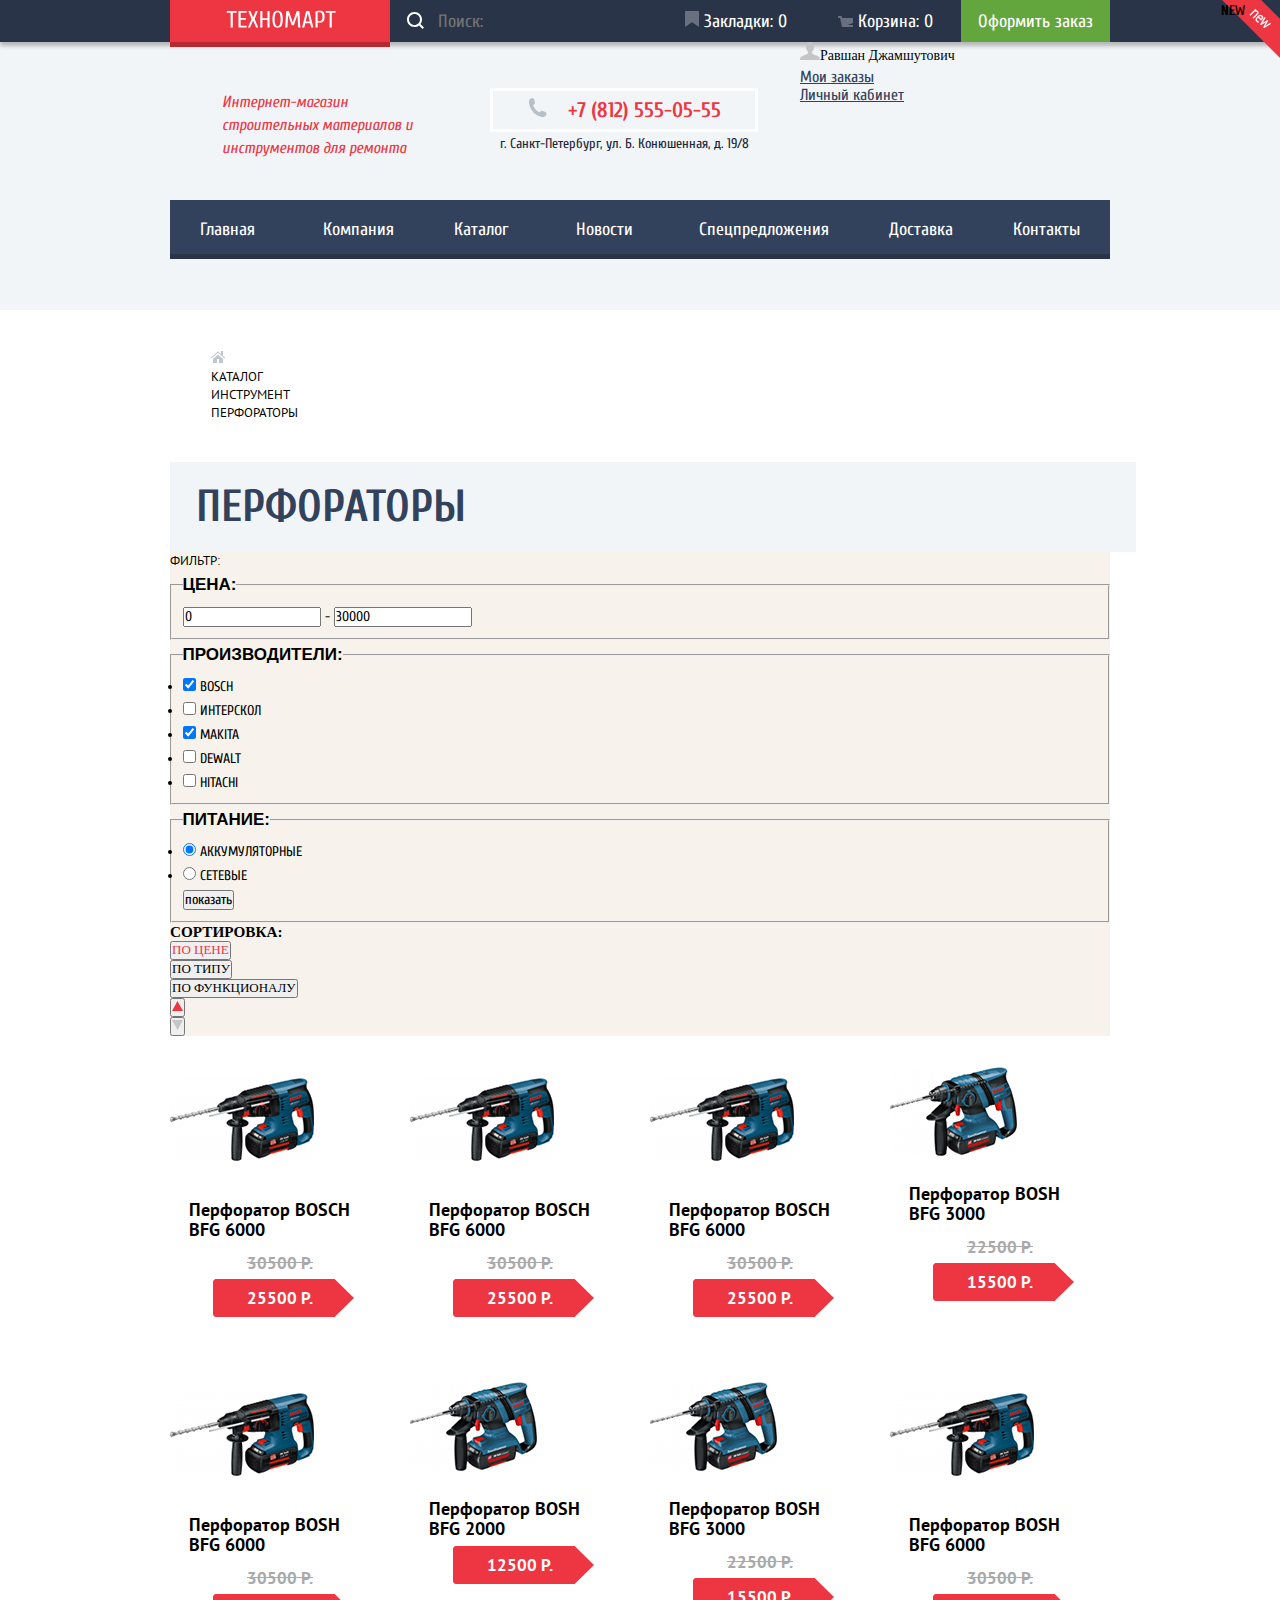
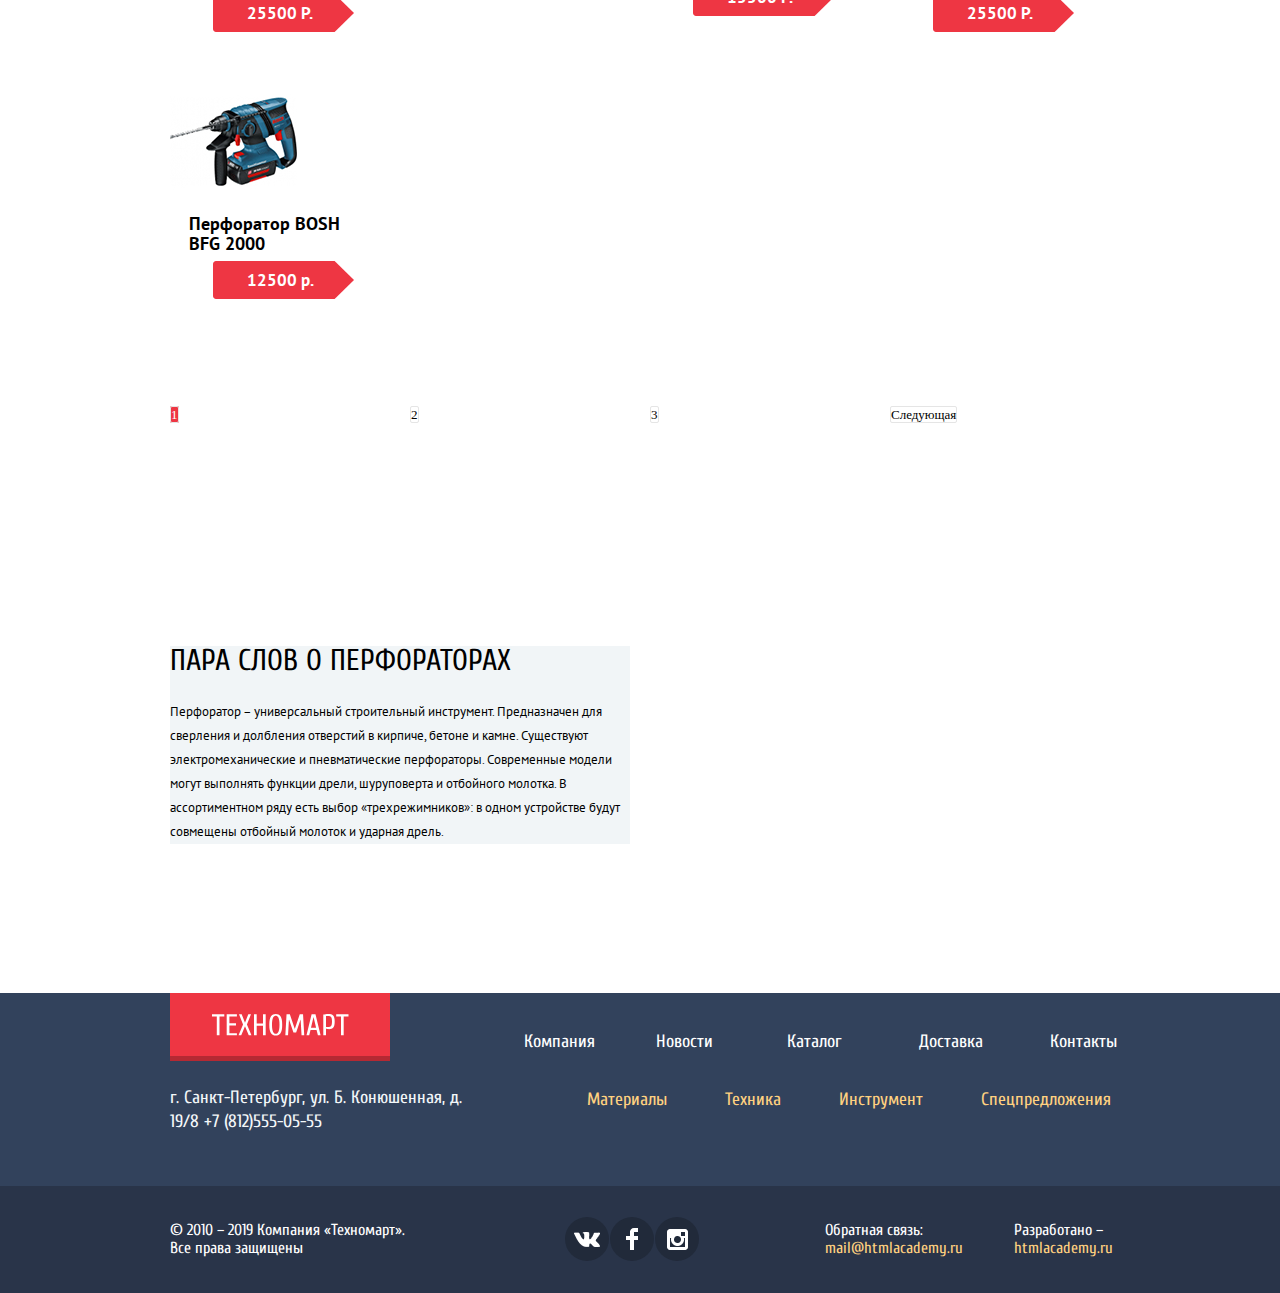
==== commit 9574e832: "Работа над интерактивностью ссылок и кнопок." ====
--- a/catalog.html
+++ b/catalog.html
@@ -7,7 +7,7 @@
   <link rel="icon" href="favicon/icon.svg" type="image/svg+xml">
   <link rel="apple-touch-icon" href="favicon/152.png">
   <link rel="preconnect" href="https://fonts.gstatic.com">
-  <link href="https://fonts.googleapis.com/css?family=Cuprum:400,400i,700&amp;subset=cyrillic" rel="stylesheet">
+  <link href="https://fonts.googleapis.com/css2?family=Cuprum&display=swap" rel="stylesheet">
   <link href="https://fonts.googleapis.com/css?family=PT+Sans:400,700&amp;subset=cyrillic" rel="stylesheet">
   <link rel="stylesheet" href="css/normalize.css">
   <link rel="stylesheet" href="css/style.css">
@@ -16,28 +16,32 @@
 <!--Main header-->
 <header class="header">
   <div class="header-top">
-    <div class="header-top-line">
+    <div class="header-top-line container">
       <div class="header-top-logo">
         <a class="header-top-logo-img"><img src="img/logo-technomart.svg" alt="Техномарт"></a>
       </div>
-      <form class="header-top-search" method="get">
+      <form class="header-top-search" method="POST">
         <label class="visually-hidden" for="search">
-          <input type="text" name="header-top-search" id="search" placeholder="Поиск:">
+          <input class="header-top-search-input" type="text" name="header-top-search" id="search" placeholder="Поиск:">
         </label>
       </form>
       <ul class="header-top-user-navigation">
-        <li><a class="header-top-user-link" href="#">
-          <svg width="14" height="16" viewBox="0 0 14 16" fill="none" xmlns="http://www.w3.org/2000/svg">
-            <path
-              d="M14 15C14 15.55 13.632 15.741 13.182 15.426L7.819 11.661C7.369 11.346 6.632 11.346 6.182 11.661L0.818 15.426C0.368 15.741 0 15.55 0 15V1C0 0.45 0.45 0 1 0H13C13.55 0 14 0.45 14 1V15Z"
-              fill="white"></path>
-          </svg>
-          Закладки: 0</a></li>
-        <li><a class="header-top-user-link" href="#">
-          <svg width="15" height="11" viewBox="0 0 15 11" fill="none" xmlns="http://www.w3.org/2000/svg">
-            <path d="M15 2H4.07L3.648 0H0V2H2.031L4.016 11H15V9H9.441L15 6.951V2Z" fill="white"></path>
-          </svg>
-          Корзина: 0</a></li>
+        <li>
+          <a class="header-top-user-link" href="#">
+            <svg width="14" height="16" viewBox="0 0 14 16" fill="none" xmlns="http://www.w3.org/2000/svg">
+              <path
+                d="M14 15C14 15.55 13.632 15.741 13.182 15.426L7.819 11.661C7.369 11.346 6.632 11.346 6.182 11.661L0.818 15.426C0.368 15.741 0 15.55 0 15V1C0 0.45 0.45 0 1 0H13C13.55 0 14 0.45 14 1V15Z"
+                fill="white"></path>
+            </svg>
+            Закладки: 0</a>
+        </li>
+        <li>
+          <a class="header-top-user-link" href="#">
+            <svg width="15" height="11" viewBox="0 0 15 11" fill="none" xmlns="http://www.w3.org/2000/svg">
+              <path d="M15 2H4.07L3.648 0H0V2H2.031L4.016 11H15V9H9.441L15 6.951V2Z" fill="white"></path>
+            </svg>
+            Корзина: 0</a>
+        </li>
         <li><a class="header-top-user-checkout" href="#"><p>Оформить заказ</p></a></li>
       </ul>
     </div>
@@ -48,14 +52,14 @@
       src="img/icon-phone.png" alt="Телефон"> +7 (812)
       555-05-55</a>
       <p class="address">г. Санкт-Петербург, ул. Б. Конюшенная, д. 19/8</p></address>
-  <ul class="user-navigation-list">
-    <li><a class="user-name-item" href="#"><img src="img/user.png" alt="Имя пользователя">Равшан Джамшутович</a></li>
-    <li><a class="user-orders-item" href="#">Мои заказы</a></li>
-    <li><a class="user-orders-item" href="#">Личный кабинет</a></li>
-  </ul>
+    <ul class="user-navigation-list">
+      <li><a class="user-name-item" href="#"><img src="img/user.png" alt="Имя пользователя">Равшан Джамшутович</a></li>
+      <li><a class="user-orders-item" href="#">Мои заказы</a></li>
+      <li><a class="user-orders-item" href="#">Личный кабинет</a></li>
+    </ul>
   </div>
   <!--/Main navigation-->
-  <nav class="header-main-navigation">
+  <nav class="header-main-navigation container">
     <ul class="header-main-navigation-list">
       <li class="header-main-navigation-active-item"><a href="index.html">Главная</a></li>
       <li><a href="#">Компания</a></li>
@@ -70,214 +74,218 @@
 <!--/Main header-->
 <!--Breadcrumbs-->
 <main>
-  <section class="container">
-  <div class="breadcrumbs">
-    <ul class="breadcrumbs-list">
-      <li class="breadcrumbs-list-item"><a href="#"><img src="./img/icon-home.png" alt=""></a></li>
-      <li class="breadcrumbs-list-item"><a href="#">каталог</a></li>
-      <li class="breadcrumbs-list-item"><a href="#">инструмент</a></li>
-      <li class="breadcrumbs-list-item">Перфораторы</li>
-    </ul>
-  </div>
-  <!--/Breadcrumbs-->
-  <div class="perforator-background">
-    <h2>Перфораторы</h2>
-  </div>
-  <!--Filter-->
-  <div class="filters">
-    <h2 class="filters-title">Фильтр:</h2>
-    <form>
-      <fieldset>
-        <legend>
-          Цена:
-        </legend>
-        <label class="minimally">
-          <input name="minimally" type="text" value="0">
-        </label>
-        <div class="line-price">-</div>
-        <label class="maximum">
-          <input name="maximum" type="text" value="30000">
-        </label>
-      </fieldset>
-      <fieldset class="filter-brands">
-        <legend>
-          Производители:
-        </legend>
-        <ul class="filter-option-list">
-          <li>
-            <input class="manufacturers-choice" type="checkbox" id="bosch" checked>
-            <label for="bosch">bosch</label>
-          </li>
-          <li>
-            <input class="manufacturers-choice" type="checkbox" id="interskol">
-            <label for="interskol">интерскол</label>
-          </li>
-          <li>
-            <input class="manufacturers-choice" type="checkbox" id="makita" checked>
-            <label for="makita">makita</label>
-          </li>
-          <li>
-            <input class="manufacturers-choice" type="checkbox" id="dewalt">
-            <label for="dewalt">dewalt</label>
-          </li>
-          <li>
-            <input class="manufacturers-choice" type="checkbox" id="hitachi">
-            <label for="hitachi">hitachi</label>
-          </li>
-        </ul>
-      </fieldset>
-      <fieldset>
-        <legend>
-          Питание:
-        </legend>
-        <ul class="filter-option-list">
-          <li>
-            <input type="radio" id="adaptive" name="group" checked>
-            <label for="adaptive">аккумуляторные</label>
-          </li>
-          <li>
-            <input type="radio" id="fixed" name="group">
-            <label for="fixed">сетевые</label>
-          </li>
-        </ul>
-        <button class="filter-show" type="submit">показать</button>
-      </fieldset>
-    </form>
-  </div>
-  <!--/Filter-->
-  <!--Sort-->
-  <div class="catalog-sort">
-    <h3>Сортировка:</h3>
-    <ul class="catalog-sort-list">
-      <li>
-        <button class="catalog-sort-price">По цене</button>
-      </li>
-      <li>
-        <button class="catalog-sort-type">По типу</button>
-      </li>
-      <li>
-        <button class="catalog-sort-function">По функционалу</button>
-      </li>
-      <li>
-        <button><img src="./img/icon-up.png" alt=""></button>
-      </li>
-      <li>
-        <button><img src="./img/icon-down.png" alt=""></button>
-      </li>
-    </ul>
-  </div>
-  <!--/Sort-->
-  <!--Products-->
-  <div class="products">
-    <ul class="products-list">
-      <li>
-        <img src="img/perforator-bfg-6000.jpg" width="144" height="128" alt="Перфоратор BOSH BFG 6000">
-        <h3>Перфоратор BOSCH BFG 6000</h3>
-        <p class="products-old-price">30500 Р.</p>
-        <p class="products-new-price">25500 Р.</p>
-        <a href="#">Купить</a>
-        <a href="#">В закладки</a>
-      </li>
-      <li>
-        <img src="img/perforator-bfg-6000.jpg" width="144" height="128" alt="Перфоратор BOSH BFG 6000">
-        <h3>Перфоратор BOSCH BFG 6000</h3>
-        <p class="products-old-price">30500 Р.</p>
-        <p class="products-new-price">25500 Р.</p>
-        <a href="#">Купить</a>
-        <a href="#">В закладки</a>
-      </li>
-      <li>
-        <img src="img/perforator-bfg-6000.jpg" width="144" height="128" alt="Перфоратор BOSH BFG 6000">
-        <h3>Перфоратор BOSCH BFG 6000</h3>
-        <span class="new-mark">NEW</span>
-        <p class="products-old-price">30500 Р.</p>
-        <p class="products-new-price">25500 Р.</p>
-        <a href="#">Купить</a>
-        <a href="#">В закладки</a>
-      </li>
-      <li>
-        <img src="img/perforator-bfg-3000.jpg" width="127" height="112" alt="Перфоратор BOSH BFG 3000">
-        <h3>Перфоратор BOSH BFG 3000</h3>
-        <span class="new-mark">NEW</span>
-        <p class="products-old-price">22500 Р.</p>
-        <p class="products-new-price">15500 Р.</p>
-        <a href="#">Купить</a>
-        <a href="#">В закладки</a>
-      </li>
-      <li>
-        <img src="img/perforator-bfg-6000.jpg" width="144" height="128" alt="Перфоратор BOSH BFG 6000">
-        <h3>Перфоратор BOSH BFG 6000</h3>
-        <p class="products-old-price">30500 Р.</p>
-        <p class="products-new-price">25500 Р.</p>
-        <a href="#">Купить</a>
-        <a href="#">В закладки</a>
-      </li>
-      <li>
-        <img src="img/perforator-bfg-2000.jpg" width="127" height="112" alt="Перфоратор BOSH BFG 2000">
-        <h3>Перфоратор BOSH BFG 2000</h3>
-        <span class="new-mark">NEW</span>
-        <p class="products-new-price">12500 Р.</p>
-        <a href="#">Купить</a>
-        <a href="#">В закладки</a>
-      </li>
-      <li>
-        <img src="img/perforator-bfg-3000.jpg" width="127" height="112" alt="Перфоратор BOSH BFG 3000">
-        <h3>Перфоратор BOSH BFG 3000</h3>
-        <p class="products-old-price">22500 Р.</p>
-        <p class="products-new-price">15500 Р.</p>
-        <a href="#">Купить</a>
-        <a href="#">В закладки</a>
-      </li>
-      <li>
-        <img src="img/perforator-bfg-6000.jpg" width="144" height="128" alt="Перфоратор BOSH BFG 6000">
-        <h3>Перфоратор BOSH BFG 6000</h3>
-        <p class="products-old-price">30500 Р.</p>
-        <p class="products-new-price">25500 Р.</p>
-        <a href="#">Купить</a>
-        <a href="#">В закладки</a>
-      </li>
-      <li>
-        <img src="img/perforator-bfg-2000.jpg" width="127" height="112" alt="Перфоратор BOSH BFG 2000">
-        <h3>Перфоратор BOSH BFG 2000</h3>
-        <p class="products-new-price">12500 р.</p>
-        <a href="#">Купить</a>
-        <a href="#">В закладки</a>
-      </li>
-    </ul>
+  <section class="perforators container">
+    <h2 class="perforators-h2">Каталог Перфораторы</h2>
+    <div class="breadcrumbs">
+      <ul class="breadcrumbs-list">
+        <li class="breadcrumbs-list-item"><a href="#"><img src="./img/icon-home.png" alt=""></a></li>
+        <li class="breadcrumbs-list-item"><a href="#">каталог</a></li>
+        <li class="breadcrumbs-list-item"><a href="#">инструмент</a></li>
+        <li class="breadcrumbs-list-item">Перфораторы</li>
+      </ul>
+    </div>
+    <!--/Breadcrumbs-->
+    <div class="perforator-background">
+      <h2>Перфораторы</h2>
+    </div>
+    <!--Filter-->
+    <div class="filters">
+      <h2 class="filters-title">Фильтр:</h2>
+      <form>
+        <fieldset>
+          <legend>
+            Цена:
+          </legend>
+          <label class="minimally">
+            <input name="minimally" type="text" value="0">
+          </label>
+          <div class="line-price">-</div>
+          <label class="maximum">
+            <input name="maximum" type="text" value="30000">
+          </label>
+        </fieldset>
+        <fieldset class="filter-brands">
+          <legend>
+            Производители:
+          </legend>
+          <ul class="filter-option-list">
+            <li>
+              <input class="manufacturers-choice" type="checkbox" id="bosch" checked>
+              <label for="bosch">bosch</label>
+            </li>
+            <li>
+              <input class="manufacturers-choice" type="checkbox" id="interskol">
+              <label for="interskol">интерскол</label>
+            </li>
+            <li>
+              <input class="manufacturers-choice" type="checkbox" id="makita" checked>
+              <label for="makita">makita</label>
+            </li>
+            <li>
+              <input class="manufacturers-choice" type="checkbox" id="dewalt">
+              <label for="dewalt">dewalt</label>
+            </li>
+            <li>
+              <input class="manufacturers-choice" type="checkbox" id="hitachi">
+              <label for="hitachi">hitachi</label>
+            </li>
+          </ul>
+        </fieldset>
+        <fieldset>
+          <legend>
+            Питание:
+          </legend>
+          <ul class="filter-option-list">
+            <li>
+              <input type="radio" id="adaptive" name="group" checked>
+              <label for="adaptive">аккумуляторные</label>
+            </li>
+            <li>
+              <input type="radio" id="fixed" name="group">
+              <label for="fixed">сетевые</label>
+            </li>
+          </ul>
+          <button class="filter-show" type="submit">показать</button>
+        </fieldset>
+      </form>
+    </div>
+    <!--/Filter-->
+    <!--Sort-->
+    <div class="catalog-sort">
+      <h3>Сортировка:</h3>
+      <ul class="catalog-sort-list">
+        <li>
+          <button class="catalog-sort-price">По цене</button>
+        </li>
+        <li>
+          <button class="catalog-sort-type">По типу</button>
+        </li>
+        <li>
+          <button class="catalog-sort-function">По функционалу</button>
+        </li>
+        <li>
+          <button><img src="./img/icon-up.png" alt=""></button>
+        </li>
+        <li>
+          <button><img src="./img/icon-down.png" alt=""></button>
+        </li>
+      </ul>
+    </div>
+    <!--/Sort-->
+    <!--Products-->
+    <div class="products">
+      <ul class="products-list">
+        <li>
+          <img src="img/perforator-bfg-6000.jpg" width="144" height="128" alt="Перфоратор BOSH BFG 6000">
+          <h3>Перфоратор BOSCH BFG 6000</h3>
+          <p class="products-old-price">30500 Р.</p>
+          <p class="products-new-price">25500 Р.</p>
+          <a href="#">Купить</a>
+          <a href="#">В закладки</a>
+        </li>
+        <li>
+          <img src="img/perforator-bfg-6000.jpg" width="144" height="128" alt="Перфоратор BOSH BFG 6000">
+          <h3>Перфоратор BOSCH BFG 6000</h3>
+          <p class="products-old-price">30500 Р.</p>
+          <p class="products-new-price">25500 Р.</p>
+          <a href="#">Купить</a>
+          <a href="#">В закладки</a>
+        </li>
+        <li>
+          <img src="img/perforator-bfg-6000.jpg" width="144" height="128" alt="Перфоратор BOSH BFG 6000">
+          <h3>Перфоратор BOSCH BFG 6000</h3>
+          <span class="new-mark">NEW</span>
+          <p class="products-old-price">30500 Р.</p>
+          <p class="products-new-price">25500 Р.</p>
+          <a href="#">Купить</a>
+          <a href="#">В закладки</a>
+        </li>
+        <li>
+          <img src="img/perforator-bfg-3000.jpg" width="127" height="112" alt="Перфоратор BOSH BFG 3000">
+          <h3>Перфоратор BOSH BFG 3000</h3>
+          <span class="new-mark">NEW</span>
+          <p class="products-old-price">22500 Р.</p>
+          <p class="products-new-price">15500 Р.</p>
+          <a href="#">Купить</a>
+          <a href="#">В закладки</a>
+        </li>
+        <li>
+          <img src="img/perforator-bfg-6000.jpg" width="144" height="128" alt="Перфоратор BOSH BFG 6000">
+          <h3>Перфоратор BOSH BFG 6000</h3>
+          <p class="products-old-price">30500 Р.</p>
+          <p class="products-new-price">25500 Р.</p>
+          <a href="#">Купить</a>
+          <a href="#">В закладки</a>
+        </li>
+        <li>
+          <img src="img/perforator-bfg-2000.jpg" width="127" height="112" alt="Перфоратор BOSH BFG 2000">
+          <h3>Перфоратор BOSH BFG 2000</h3>
+          <span class="new-mark">NEW</span>
+          <p class="products-new-price">12500 Р.</p>
+          <a href="#">Купить</a>
+          <a href="#">В закладки</a>
+        </li>
+        <li>
+          <img src="img/perforator-bfg-3000.jpg" width="127" height="112" alt="Перфоратор BOSH BFG 3000">
+          <h3>Перфоратор BOSH BFG 3000</h3>
+          <p class="products-old-price">22500 Р.</p>
+          <p class="products-new-price">15500 Р.</p>
+          <a href="#">Купить</a>
+          <a href="#">В закладки</a>
+        </li>
+        <li>
+          <img src="img/perforator-bfg-6000.jpg" width="144" height="128" alt="Перфоратор BOSH BFG 6000">
+          <h3>Перфоратор BOSH BFG 6000</h3>
+          <p class="products-old-price">30500 Р.</p>
+          <p class="products-new-price">25500 Р.</p>
+          <a href="#">Купить</a>
+          <a href="#">В закладки</a>
+        </li>
+        <li>
+          <img src="img/perforator-bfg-2000.jpg" width="127" height="112" alt="Перфоратор BOSH BFG 2000">
+          <h3>Перфоратор BOSH BFG 2000</h3>
+          <p class="products-new-price">12500 р.</p>
+          <a href="#">Купить</a>
+          <a href="#">В закладки</a>
+        </li>
+      </ul>
       <ul class="products-pagination">
         <li class="products-pagination-active"><a href="#">1</a></li>
         <li><a href="#">2</a></li>
         <li><a href="#">3</a></li>
         <li><a href="#">Следующая</a></li>
       </ul>
-  </div>
-  <!--/Products-->
-  <!--Description-->
-  <div class="description">
-    <div class="description-catalog">
-      <h2>Пара слов о перфораторах</h2>
-      <p>Перфоратор &ndash; универсальный строительный инструмент. Предназначен для сверления и долбления отверстий
-        в кирпиче, бетоне и камне. Существуют электромеханические и пневматические перфораторы. Современные модели могут
-        выполнять функции
-        дрели, шуруповерта и отбойного молотка. В ассортиментном ряду есть выбор &laquo;трехрежимников&raquo;: в одном
-        устройстве будут совмещены отбойный
-        молоток и ударная дрель. </p>
-    </div>
-  </div>
+    </div>
+    <!--/Products-->
+    <!--Description-->
+    <div class="description">
+      <div class="description-catalog">
+        <h2>Пара слов о перфораторах</h2>
+        <p>Перфоратор &ndash; универсальный строительный инструмент. Предназначен для сверления и долбления отверстий
+          в кирпиче, бетоне и камне. Существуют электромеханические и пневматические перфораторы. Современные модели
+          могут
+          выполнять функции
+          дрели, шуруповерта и отбойного молотка. В ассортиментном ряду есть выбор &laquo;трехрежимников&raquo;: в одном
+          устройстве будут совмещены отбойный
+          молоток и ударная дрель. </p>
+      </div>
+    </div>
   </section>
 </main>
 <!--/Description-->
 <!--Footer-->
 <footer class="footer">
-  <div class="footer-wrap">
-    <div class="footer-logo">
-      <a class="footer-logo-img"><img src="img/logo-technomart.svg" alt="Техномарт"></a>
-      <div class="footer-wrap-address">
-        <address class="footer-address">г. Санкт-Петербург, ул. Б. Конюшенная, д. 19/8
-          <a class="footer-phone-link" href="tel:+78125550555">+7 (812)555-05-55</a></address>
+  <div class="footer-container container">
+    <div class="footer-top-left">
+      <div class="footer-logo">
+        <a class="footer-logo-img"><img src="img/logo-technomart.svg" alt="Техномарт"></a>
+        <div class="footer-address">
+          <address class="footer-city-address">г. Санкт-Петербург, ул. Б. Конюшенная, д. 19/8
+            <a class="footer-phone-link" href="tel:+78125550555">+7 (812)555-05-55</a></address>
+        </div>
       </div>
     </div>
-    <div class="footer-navigation">
+    <div class="footer-top-right">
       <nav>
         <ul class="footer-navigation-site-list">
           <li><a href="#">Компания</a></li>
@@ -295,17 +303,13 @@
       </nav>
     </div>
   </div>
-  <div class="footer-wrap2">
-    <div class="footer-wrap3">
+  <div class="footer-bottom">
+    <div class="footer-bottom-grid container">
       <p class="footer-copyright">&copy; 2010 &ndash; 2019 Компания &laquo;Техномарт&raquo;. Все права защищены</p>
       <ul class="footer-socials-list">
-        <li class="footer-socials-item"><a class="footer-socials-link" href="#"><img src="img/icon-vk.png" alt="Vk"></a>
-        </li>
-        <li class="footer-socials-item"><a class="footer-socials-link" href="#"><img src="img/icon-fb.png" alt="Fb"></a>
-        </li>
-        <li class="footer-socials-item"><a class="footer-socials-link" href="#"><img src="img/icon-insta.png"
-                                                                                     alt="Insta"></a>
-        </li>
+        <li><a class="footer-socials-item" href="#"><img src="img/icon-vk.png" alt="Vk"></a></li>
+        <li><a class="footer-socials-item" href="#"><img src="img/icon-fb.png" alt="Fb"></a></li>
+        <li><a class="footer-socials-item" href="#"><img src="img/icon-insta.png" alt="Insta"></a></li>
       </ul>
       <ul class="footer-info">
         <li class="footer-mail">Обратная связь: <a href="mailto:mail@htmlacademy.ru">mail@htmlacademy.ru</a></li>
--- a/css/style.css
+++ b/css/style.css
@@ -20,7 +20,10 @@
   --basic-social-button: #212A3A;
   --basic-footer-address: #F3F7F9;
   --basic-border-products: #EAEAEA;
-}
+  --basic-user-checkout-hover: #5FBB2D;
+  --basic-logo-hover: #BA2732;
+}
+
 /* Global */
 * {
   padding: 0;
@@ -31,8 +34,10 @@
   min-width: 1200px;
   margin: 0;
   padding: 0;
-  font-family: Cuprum, Verdana, sans-serif;
-  font-weight: normal;
+  font-size: 14px;
+  line-height: 24px;
+  font-family: 'Cuprum', 'Helvetica', sans-serif;
+  font-weight: 400;
   color: var(--basic-black)
 }
 
@@ -43,8 +48,13 @@
 }
 
 img {
-max-width: 100%;
-height: auto;
+  max-width: 100%;
+  height: auto;
+}
+
+.container {
+  width: 940px;
+  margin: 0 auto;
 }
 
 /*Main header*/
@@ -60,23 +70,22 @@
 }
 
 .header h1 {
+  font-family: "Cuprum", "Times New Roman", sans-serif;
+  font-style: italic;
+  font-weight: normal;
+  font-size: 16px;
+  line-height: 23px;
   width: 197px;
   margin: 49px 71px 40px 52px;
   padding: 0;
-  font-weight: normal;
-  font-size: 16px;
-  line-height: 23px;
-  font-style: italic;
   color: var(--basic-red);
 }
 
 .header-top-line {
-  width: 940px;
   height: 42px;
   display: flex;
   font-size: 18px;
   line-height: 24px;
-  margin: 0 auto;
 }
 
 .header-top {
@@ -99,6 +108,11 @@
   box-shadow: inset 0 -5px 0 rgba(0, 0, 0, 0.24);
 }
 
+.header-top-logo a:active {
+  background-color: var(--basic-logo-hover);
+}
+
+
 .header-top-logo-img {
   padding: 10px 54px 7px 56px;
 }
@@ -113,12 +127,15 @@
 }
 
 .header-top-search input[type="text"] {
+  font-family: "Cuprum", "Times New Roman", sans-serif;
+  font-style: normal;
+  font-weight: normal;
+  font-size: 18px;
+  line-height: 24px;
   box-sizing: border-box;
   width: 271px;
   height: 42px;
   padding-left: 48px;
-  font-size: 17px;
-  line-height: 18px;
   background-color: var(--basic-dark-blu);
   background-image: url(../img/icon-search.svg);
   background-repeat: no-repeat;
@@ -126,28 +143,35 @@
   border: none;
 }
 
-.order {
-  color: var(--basic-grin);
-}
-
-.order:hover {
-  background-color: #5fbb2d;
-}
-
-.header-top a:active {
-  color: rgba(255, 255, 255, 0.5);
-}
-
 .header-top-user-navigation {
   display: grid;
   grid-template-columns: 1fr 1fr 1fr;
+  align-items: center;
+  justify-content: center;
   list-style: none;
 }
 
 .header-top-user-link {
-  padding-top: 12px;
-  padding-bottom: 12px;
+  position: relative;
   width: 150px;
+  padding-top: 10px;
+  padding-bottom: 8px;
+  text-align: center;
+}
+
+.header-top-user-link:hover {
+  background-color: #212a3a;
+  outline: none;
+}
+.header-top-user-link path {
+  content: '';
+  background-repeat: no-repeat;
+  opacity: 0.3;
+}
+.header-top-user-link:hover path {
+  content: '';
+  background-repeat: no-repeat;
+  opacity: 100;
 }
 
 .header-top-user-checkout {
@@ -157,31 +181,44 @@
   text-align: center;
 }
 
+.header-top-user-checkout:hover,
+.header-top-user-checkout:focus {
+  background-color: var(--basic-user-checkout-hover);
+}
+
 
 .header-phone {
-  padding: 10px 10px 4px;
+  padding: 4px 0 4px;
   font-size: 21px;
   margin-right: 42px;
-  /* line-height: 18px; */
   text-transform: uppercase;
   text-align: center;
   color: var(--basic-red);
   border: 3px solid white;
 }
 
+.header-phone img {
+  margin-right: 16px;
+}
+
 .header-top-contact-address {
+  font-family: "Cuprum", "Times New Roman", sans-serif;
+  font-style: normal;
+  font-weight: bold;
+  font-size: 21px;
+  line-height: 30px;
   position: relative;
   margin-top: 46px;
 }
 
 .address {
-  font-family: Cuprum, sans-serif;
-  font-style: normal;
-  font-weight: normal;
-  width: 268px;
+  font-family: "Cuprum", "Times New Roman", sans-serif;
+  font-style: normal;
+  font-weight: normal;
   font-size: 14px;
   line-height: 24px;
   text-align: center;
+  width: 268px;
   color: var(--basic-mid-night);
 }
 
@@ -197,12 +234,15 @@
 }
 
 .header-link-login {
+  font-family: "Cuprum", "Times New Roman", sans-serif;
+  font-style: normal;
+  font-weight: normal;
+  font-size: 21px;
+  line-height: 21px;
   padding-top: 12px;
   padding-bottom: 12px;
   padding-right: 27px;
-  font-size: 21px;
-  line-height: 21px;
-  background-color: #ffffff;
+  background-color: var(--basic-white);
   color: var(--basic-black)
 }
 
@@ -211,25 +251,39 @@
   padding-left: 14px;
 }
 
+
+.header-link-login:hover path {
+  fill: #3D546F;
+}
+.header-top-contact-main-registration a:hover {
+  text-decoration:none;
+  color: var(--basic-red);
+}
+
+.header-top-contact-main-registration a:active {
+  color: inherit;
+  background-color: transparent;
+  opacity: 0.3;
+}
+
 .header-link-registration {
-  padding-top: 12px;
-  padding-bottom: 12px;
+  font-family: "Cuprum", "Times New Roman", sans-serif;
+  font-style: normal;
+  font-weight: normal;
   font-size: 21px;
   line-height: 21px;
-  background-color: #ffffff;
-  color: var(--basic-black)
-}
-
-.header-link-registration {
   display: block;
   padding: 12px 25px 12px 25px;
+  background-color: var(--basic-white);
+  color: var(--basic-black)
 }
 
 /*Navigation*/
 .header-main-navigation {
+  font-family: "Cuprum", "Times New Roman", sans-serif;
+  font-style: normal;
+  font-weight: normal;
   font-size: 18px;
-  width: 940px;
-  margin: 0 auto;
   line-height: 24px;
   background-color: var(--basic-light-blue);
   box-shadow: inset 0 -5px 0 #293449;
@@ -241,28 +295,22 @@
   list-style: none;
 }
 
-.header-main-navigation li:hover {
-background-color: var(--basic-dark-blu);
-}
-
-.header-main-navigation li {
-display: block;
-padding: 21px 30px 21px 30px;
-line-height: 17px;
-}
-
-.header-main-navigation-active-item {
-display: block;
-padding: 21px 30px 21px 30px;
-line-height: 17px;
-}
-
-.header-main-navigation li:active {
-background-color: var(--basic-mid-night);
+.header-main-navigation a:hover {
+  background-color: var(--basic-dark-blu);
+}
+
+.header-main-navigation a {
+  display: block;
+  padding: 21px 30px 21px 30px;
+  line-height: 17px;
 }
 
 .header-main-navigation a:active {
-color: rgba(255, 255, 255, 0.5);
+  background-color: var(--basic-mid-night);
+}
+
+.header-main-navigation a:active {
+  color: rgba(255, 255, 255, 0.5);
 }
 
 /*Category*/
@@ -274,9 +322,6 @@
 .manufactures,
 .category {
   list-style: none;
-  width: 940px;
-  margin: 0 auto;
-  padding: 0 10px;
 }
 
 .category-list li {
@@ -287,24 +332,27 @@
 }
 
 .category-list img {
-  margin: 0px 0 -56px 216px;
+  margin: 0 0 -56px 216px;
 }
 
 .category-list {
   display: grid;
+  grid-template-columns: 300px 300px 300px;
   grid-gap: 20px;
-  grid-template-areas:"a a a a b b b b c c c c"
-                      "d d d d d d d d e e e e"
-                      "d d d d d d d d f f f f";
+  grid-template-areas: "a b c"
+                        "d d e"
+                        "d d f";
   margin-top: 59px;
   margin-bottom: 59px;
 }
 
 .category-list h3 {
-  margin: 20px 0 -20px 23px;
+  font-family: "Cuprum", "Times New Roman", sans-serif;
+  font-style: normal;
+  font-weight: bold;
   font-size: 24px;
   line-height: 30px;
-  font-weight: bold;
+  margin: 20px 0 -20px 23px;
   color: var(--basic-white);
 }
 
@@ -313,12 +361,23 @@
   -webkit-box-sizing: border-box;
   width: 135px;
   text-decoration: none;
-  border-radius: 3px;
-}
-
+  box-sizing: border-box;
+  margin: 0;
+  padding: 10px 0;
+  line-height: 18px;
+  text-transform: uppercase;
+  text-align: center;
+  color: #fff;
+  background-color: rgba(0, 0, 0, 0.1);
+}
+
+.category-link:hover,
 .category-link:hover {
-  background-color: #A9A9A9;
-  opacity: 0.3;
+  background-color: rgba(0, 0, 0, 0.2)
+}
+
+.category-link:active {
+  background-color: rgba(0, 0, 0, 0.3)
 }
 
 .category-materials {
@@ -334,14 +393,14 @@
 .category-equipment a,
 .category-discounts a,
 .category-delivery a {
+  font-family: "Cuprum", "Times New Roman", sans-serif;
+  font-style: normal;
+  font-weight: normal;
+  font-size: 14px;
+  line-height: 18px;
   margin: 14px 53px 21px 23px;
   padding: 11px 21px 9px 21px;
-  font-size: 14px;
-  line-height: 18px;
-  text-align: center;
-  text-transform: uppercase;
-  background-color: rgba(0, 0, 0, 0.1);
-  color: var(--basic-white);
+  text-align: center;
 }
 
 .new-mark {
@@ -380,33 +439,25 @@
 }
 
 .category-perforators p {
-  margin: 5px 0 0 24px;
+  font-family: "Cuprum", "Times New Roman", sans-serif;
+  font-style: normal;
+  font-weight: normal;
   font-size: 18px;
   line-height: 24px;
+  margin: 5px 0 0 24px;
   color: var(--basic-white);
 }
+
 .category-perforators h3 {
+  font-family: "Cuprum", "Times New Roman", sans-serif;
+  font-style: normal;
+  font-weight: bold;
   font-size: 36px;
   line-height: 36px;
   margin: 23px 0 5px 24px;
   text-align: initial;
   text-transform: uppercase;
   color: var(--basic-white);
-}
-
-.category-perforators-title {
-
-}
-
-.category-perforators-link {
-  width: 192px;
-  display: grid;
-  align-items: center;
-  text-align: center;
-  margin: 113px 0 0 24px;
-  padding: 11px;
-  text-transform: uppercase;
-  background-color: var(--basic-red);
 }
 
 .category-discounts {
@@ -437,87 +488,133 @@
 }
 
 .section-header {
-  display: flex;
-  justify-content: space-between;
-  width: 940px;
-  -webkit-box-pack: justify;
+  display: grid;
+  grid-template-columns: 690px 1fr;
   background-color: var(--basic-line);
 }
 
 .section-header h2 {
-  display: flex;
-  padding: 30px 0 30px 26px;
+  font-family: "Cuprum", "Times New Roman", sans-serif;
+  font-style: normal;
   font-weight: normal;
   font-size: 30px;
   line-height: 30px;
+  display: grid;
+  align-items: center;
+  justify-content: flex-start;
+  padding: 28px;
   color: var(--basic-light-blue);
-  text-transform: uppercase;
 }
 
 .section-header a {
+  display: grid;
+  align-items: center;
+  text-align: center;
   width: 192px;
-  display: grid;
-  align-items: center;
-  text-align: center;
+  height: 38px;
   margin: 25px 24px 27px 0;
-  padding: 11px;
   text-transform: uppercase;
   background-color: var(--basic-red);
+}
+
+.category-perforators-link {
+  font-family: "Cuprum", "Times New Roman", sans-serif;
+  font-style: normal;
+  font-weight: normal;
+  font-size: 14px;
+  line-height: 18px;
+  width: 192px;
+  height: 38px;
+  display: grid;
+  align-items: center;
+  text-align: center;
+  margin: 113px 0 0 24px;
+  text-transform: uppercase;
+  background-color: var(--basic-red);
+}
+
+.description-contacts-link:hover,
+.description-link:hover,
+.section-header-all-manufactures:hover,
+.section-header-all-popular:hover,
+.category-perforators-link:hover {
+  background: #CA2C37;
+}
+
+.description-contacts-link:active,
+.description-link:active,
+.section-header-all-manufactures:active,
+.section-header-all-popular:active,
+.category-perforators-link:active {
+  background: #BA2732;
 }
 
 .category-perforators-link-item,
 .description-link {
+  font-family: "Cuprum", "Times New Roman", sans-serif;
+  font-style: normal;
+  font-weight: normal;
+  font-size: 14px;
+  line-height: 18px;
   text-transform: uppercase;
   background-color: var(--basic-red);
   width: 192px;
+  height: 38px;
   display: grid;
   align-items: center;
   text-align: center;
   margin: 25px 24px 27px 0;
-  padding: 11px;
 }
 
 .description-contacts-link {
+  font-family: "Cuprum", "Times New Roman", sans-serif;
+  font-style: normal;
+  font-weight: normal;
+  font-size: 14px;
+  line-height: 18px;
   text-transform: uppercase;
   background-color: var(--basic-red);
-  width: 279px;
-  display: grid;
-  align-items: center;
-  text-align: center;
-  margin: 25px 24px 27px 0;
-  padding: 11px;
+  width: 300px;
+  height: 38px;
+  display: grid;
+  align-items: center;
+  text-align: center;
+  margin: 25px 0 27px 0;
 }
 
 /*Popular-products-case*/
 
 .products-old-price {
-  padding: 7px 0;
+  font-family: "PT Sans", Arial, sans-serif;
+  font-style: normal;
   font-weight: bold;
   font-size: 17px;
-  font-family: "PT Sans", Arial, sans-serif;
+  line-height: 18px;
+  padding: 7px 0;
   text-align: center;
   text-decoration: line-through;
   color: var(--basic-dark-gray)
 }
 
 .products-new-price {
+  font-family: "PT Sans", Arial, sans-serif;
+  font-style: normal;
+  font-weight: bold;
+  font-size: 17px;
+  line-height: 18px;
   text-align: center;
   justify-self: center;
   height: 38px;
   color: var(--basic-white);
   width: 160px;
   padding-top: 10px;
-  font-weight: bold;
-  font-size: 17px;
-  line-height: 18px;
-  font-family: "PT Sans", Arial, sans-serif;
   background-image: url(../img/new-price.svg);
   background-repeat: no-repeat;
   background-position: 13px 0;
 }
 
 .products-list h3 {
-  font-family: "PT Sans", sans-serif;
+  font-family: "PT Sans", Arial, sans-serif;
   font-style: normal;
   font-weight: bold;
   font-size: 18px;
@@ -525,14 +622,6 @@
   padding: 8px 20px 7px 19px;
   color: var(--basic-black);
 }
-
-.products-list span {
-  font-family: "PT Sans", sans-serif;
-  font-weight: bold;
-  font-size: 17px;
-  line-height: 18px;
-}
-
 
 .products-list-item {
   position: relative;
@@ -548,6 +637,23 @@
   height: 164px;
 }
 
+/*Manufactures*/
+.manufactures-list img:hover {
+  border-color: var(--basic-white);
+  -webkit-box-shadow: 0 10px 25px 0 rgba(41, 52, 73, 0.5);
+  box-shadow: 0 10px 25px 0 rgba(41, 52, 73, 0.5);
+}
+
+.manufactures-list img:active {
+  border-color: var(--basic-white);
+  -webkit-box-shadow: 0 10px 25px 0 rgba(41, 52, 73, 0.5);
+  box-shadow: 0 10px 25px 0 rgba(41, 52, 73, 0.5);
+}
+.manufactures-list img:active {
+  opacity: 0.3;
+}
+/*/Manufactures*/
+
 /*Services*/
 .services {
   background-color: var(--basic-light-light-blue);
@@ -555,53 +661,60 @@
 
 .services-center {
   display: grid;
-  width: 940px;
   min-height: 523px;
-  margin: 0 auto;
 }
 
 .services-tabs {
-  display: flex;
-  width: 940px;
-  margin-top: 66px;
+  display: grid;
+  grid-template-columns: 1fr 1fr 1fr;
 }
 
 .services-manage-item {
-  position: relative;
-  flex-shrink: 0;
-  width: 240px;
-  list-style: none;
+  font-family: "Cuprum", "Times New Roman", sans-serif;
+  font-style: normal;
+  font-weight: bold;
   font-size: 21px;
   line-height: 30px;
-}
+  list-style: none;
+}
+
+.services-manage-button:not(.services-manage-button-active):hover {
+  background: #293449;
+  box-shadow: 0 1px 0 #293449, inset 0 1px 0 #405069;
+}
+
+.services-manage-item p {
+  width: 240px;
+  margin-left: 22px;
+}
+
 .services-content-item {
-  position: relative;
-  flex-shrink: 0;
   width: 240px;
-  margin: 0 50px;
-  list-style: none;
-  font-size: 21px;
-  line-height: 30px;
+  list-style: none;
 }
 
 .services-delivery-img {
-
+  margin: -142px -377px -51px 125px;
 }
 
 .services-content-container {
-  background-image: url(../img/delivery.png);
-  background-repeat: no-repeat;
+  width: 100%;
 }
 
 .services-manage-button-active {
+  display: flex;
+  justify-content: center;
   width: 240px;
   height: 61px;
   border: 1px solid #EAEAEA;
+  align-items: center;
   color: var(--basic-light-blue);
   background-color: var(--basic-white);
 }
 
 .services-manage-button {
+  display: flex;
+  justify-content: center;
   width: 240px;
   height: 61px;
   border: 1px solid #3e4f6b;
@@ -614,36 +727,33 @@
   margin-right: 540px;
 }
 
-.services p {
-  font-size: 13px;
+.services-content-item p {
   font-family: "PT Sans", Arial, sans-serif;
-}
-
-.services-delivery {
-
-}
-
-.services-content-item p {
-  padding-top: 30px;
-  font-family: "PT Sans", sans-serif;
   font-style: normal;
   font-weight: normal;
   font-size: 13px;
   line-height: 24px;
+  padding-top: 30px;
+  color: var(--basic-black);
 }
 
 .services h2 {
-  margin-top: 64px;
-  margin-bottom: 25px;
-  font-weight: normal;
-  font-size: 30px;
-  text-transform: uppercase;
-}
-
-.services-content-item h3 {
+  font-family: "Cuprum", "Times New Roman", sans-serif;
+  font-style: normal;
+  font-weight: normal;
   font-size: 30px;
   line-height: 30px;
-  font-weight: normal;
+  margin-top: 64px;
+  text-transform: uppercase;
+  color: var(--basic-black);
+}
+
+.services-content-item h3 {
+  font-family: "Cuprum", "Times New Roman", sans-serif;
+  font-style: normal;
+  font-weight: normal;
+  font-size: 30px;
+  line-height: 30px;
   color: var(--basic-light-blue);
 }
 
@@ -652,14 +762,8 @@
   display: grid;
   align-items: center;
   grid-template-columns: 460px 300px;
-  grid-gap: 222px;
-  width: 940px;
+  grid-gap: 180px;
   min-height: 496px;
-  margin: 0 auto;
-}
-
-.description-title h2 {
-  margin-bottom: 24px;
 }
 
 .description-contacts {
@@ -678,39 +782,43 @@
 }
 
 .description h2 {
-text-transform: uppercase;
-font-weight: normal;
-font-size: 30px;
-line-height: 30px;
+  font-family: "Cuprum", "Times New Roman", sans-serif;
+  font-style: normal;
+  font-weight: normal;
+  font-size: 30px;
+  line-height: 30px;
+  color: var(--basic-black);
+  margin-bottom: 24px;
+  text-transform: uppercase;
 }
 
 .description p {
-font-family: "PT Sans", sans-serif;
-font-style: normal;
-font-weight: normal;
-font-size: 13px;
-line-height: 24px;
+  font-family: "PT Sans", Arial, sans-serif;
+  font-style: normal;
+  font-weight: normal;
+  font-size: 13px;
+  line-height: 24px;
+  color: var(--basic-black);
 }
 
 /*Partner*/
 
 .description-partner-item {
   list-style: none;
+}
+
+.description-partner-item-li {
+  margin-bottom: 10px;
+}
+
+.description-partner-item-link {
+  font-family: "Cuprum", "Times New Roman", sans-serif;
+  font-style: normal;
   font-weight: normal;
   font-size: 18px;
   line-height: 24px;
-  margin-top: 1px;
-}
-
-.description-partner-item-li {
-  margin-bottom: 16px;
-}
-
-.description-partner-item-link {
   position: relative;
   padding-left: 35px;
-  font-size: 18px;
-  line-height: 20px;
   text-decoration: none;
   color: var(--basic-black);
 }
@@ -726,36 +834,36 @@
   background-color: var(--basic-red);
 }
 
+
 .description-catalog {
   background: var(--basic-light-light-blue);
 }
 
-
 /*Footer*/
 
 .footer {
   background-color: var(--basic-light-blue);
 }
 
-.footer-wrap {
-  display: flex;
-  width: 940px;
-  margin: 0 auto;
-  min-height: 193px;
-}
-.footer-wrap2 {
+.footer-top-right {
+  font-family: "Cuprum", "Times New Roman", sans-serif;
+  font-style: normal;
+  font-weight: normal;
+  font-size: 18px;
+  line-height: 24px;
+}
+
+.footer-bottom {
+  background-color: var(--basic-dark-blu);
+}
+
+.footer-bottom-grid {
+  display: grid;
+  grid-template-columns: 250px 350px 1fr;
   min-height: 107px;
-  background-color: var(--basic-dark-blu);
-}
-
-.footer-wrap3 {
-  display: grid;
-  grid-template-columns: 250px 350px 1fr 1fr;
-  width: 940px;
-  margin: 0 auto;
-  min-height: 107px;
-  align-items: center;
-}
+  align-items: center;
+}
+
 .footer-logo {
   width: 220px;
   height: 68px;
@@ -763,10 +871,21 @@
   box-shadow: inset 0 -5px 0 rgba(0, 0, 0, 0.24);
 }
 
-.footer-wrap-address {
-  display: block;
+.footer-container {
+  display: grid;
+  grid-template-columns: 340px 600px;
+  grid-gap: 14px;
+  min-height: 193px;
+}
+
+.footer-city-address {
+  font-family: "Cuprum", "Times New Roman", sans-serif;
+  font-style: normal;
+  font-weight: normal;
+  font-size: 18px;
+  line-height: 24px;
   margin-top: 50px;
-  width: 350px;
+  color: var(--basic-footer-address);
 }
 
 .footer-logo-img {
@@ -776,29 +895,24 @@
 }
 
 .footer-address {
+  display: block;
+  width: 323px;
+  height: 49px;
+}
+
+.footer-phone-link {
   font-weight: normal;
   font-size: 18px;
   line-height: 24px;
   color: var(--basic-footer-address);
 }
 
-.footer-phone-link {
-  font-weight: normal;
-  font-size: 18px;
-  line-height: 24px;
-  color: var(--basic-footer-address);
-}
-
-.footer-navigation {
-
-}
-
 .footer-navigation-site-list {
   display: grid;
   grid-template-columns: 1fr 1fr 1fr 1fr 1fr;
   grid-gap: 58px;
-  margin-left: 174px;
   margin-top: 37px;
+  list-style: none;
 }
 
 .footer-navigation-category-list {
@@ -806,17 +920,23 @@
   grid-template-columns: 1fr 1fr 1fr 1fr 1fr;
   grid-gap: 58px;
   margin-top: 34px;
-  margin-left: 196px;
+  margin-left: 63px;
+  list-style: none;
+}
+
+.footer-navigation-site-list a:hover,
+.footer-navigation-category-list a:hover {
+  text-decoration: underline;
+}
+
+.footer-navigation-site-list a:active,
+.footer-navigation-category-list a:active {
+  mix-blend-mode: normal;
+  opacity: 0.5;
 }
 
 .footer-navigation ul {
   list-style: none;
-}
-
-.footer-navigation a {
-  font-size: 18px;
-  line-height: 24px;
-  color: var(--basic-light-light-blue);
 }
 
 .footer-navigation-category-list a {
@@ -824,6 +944,8 @@
 }
 
 .footer-copyright {
+  font-family: "Cuprum", "Times New Roman", sans-serif;
+  font-style: normal;
   font-weight: normal;
   font-size: 16px;
   line-height: 18px;
@@ -845,11 +967,13 @@
   grid-template-columns: 1fr 1fr;
   grid-gap: 51px;
   list-style: none;
-  margin-left: 90px;
+  margin-left: 55px;
 }
 
 .footer-mail,
 .footer-developed {
+  font-family: "Cuprum", "Times New Roman", sans-serif;
+  font-style: normal;
   font-weight: normal;
   font-size: 16px;
   line-height: 18px;
@@ -857,25 +981,34 @@
 }
 
 .footer-social-list a {
+  font-family: "Cuprum", "Times New Roman", sans-serif;
+  font-style: normal;
+  font-weight: normal;
+  font-size: 16px;
+  line-height: 18px;
   color: var(--basic-yelowe);
 }
 
 .footer-mail a,
 .footer-developed a {
+  font-family: "Cuprum", "Times New Roman", sans-serif;
+  font-style: normal;
+  font-weight: normal;
+  font-size: 16px;
+  line-height: 18px;
   color: var(--basic-yelowe);
 }
 
 .footer-socials-item {
-  text-align: center;
+  display: grid;
+  justify-content: center;
+  align-items: center;
   width: 44px;
   height: 44px;
-  background: #212A3A;
-  border-radius: 50px;
-}
-
-.footer-socials-list img {
-  margin-top: 13px;
-}
+  background-color: #212a3a;
+  border-radius: 50%;
+}
+
 
 .user-navigation-list {
   font-family: Cuprum sans-serif;
@@ -903,10 +1036,8 @@
 
 /*Catalog container*/
 
-.container {
-  width: 960px;
-  margin: 0 auto;
-  padding: 0 10px;
+.perforators-h2 {
+  display: none;
 }
 
 .breadcrumbs-list-item {
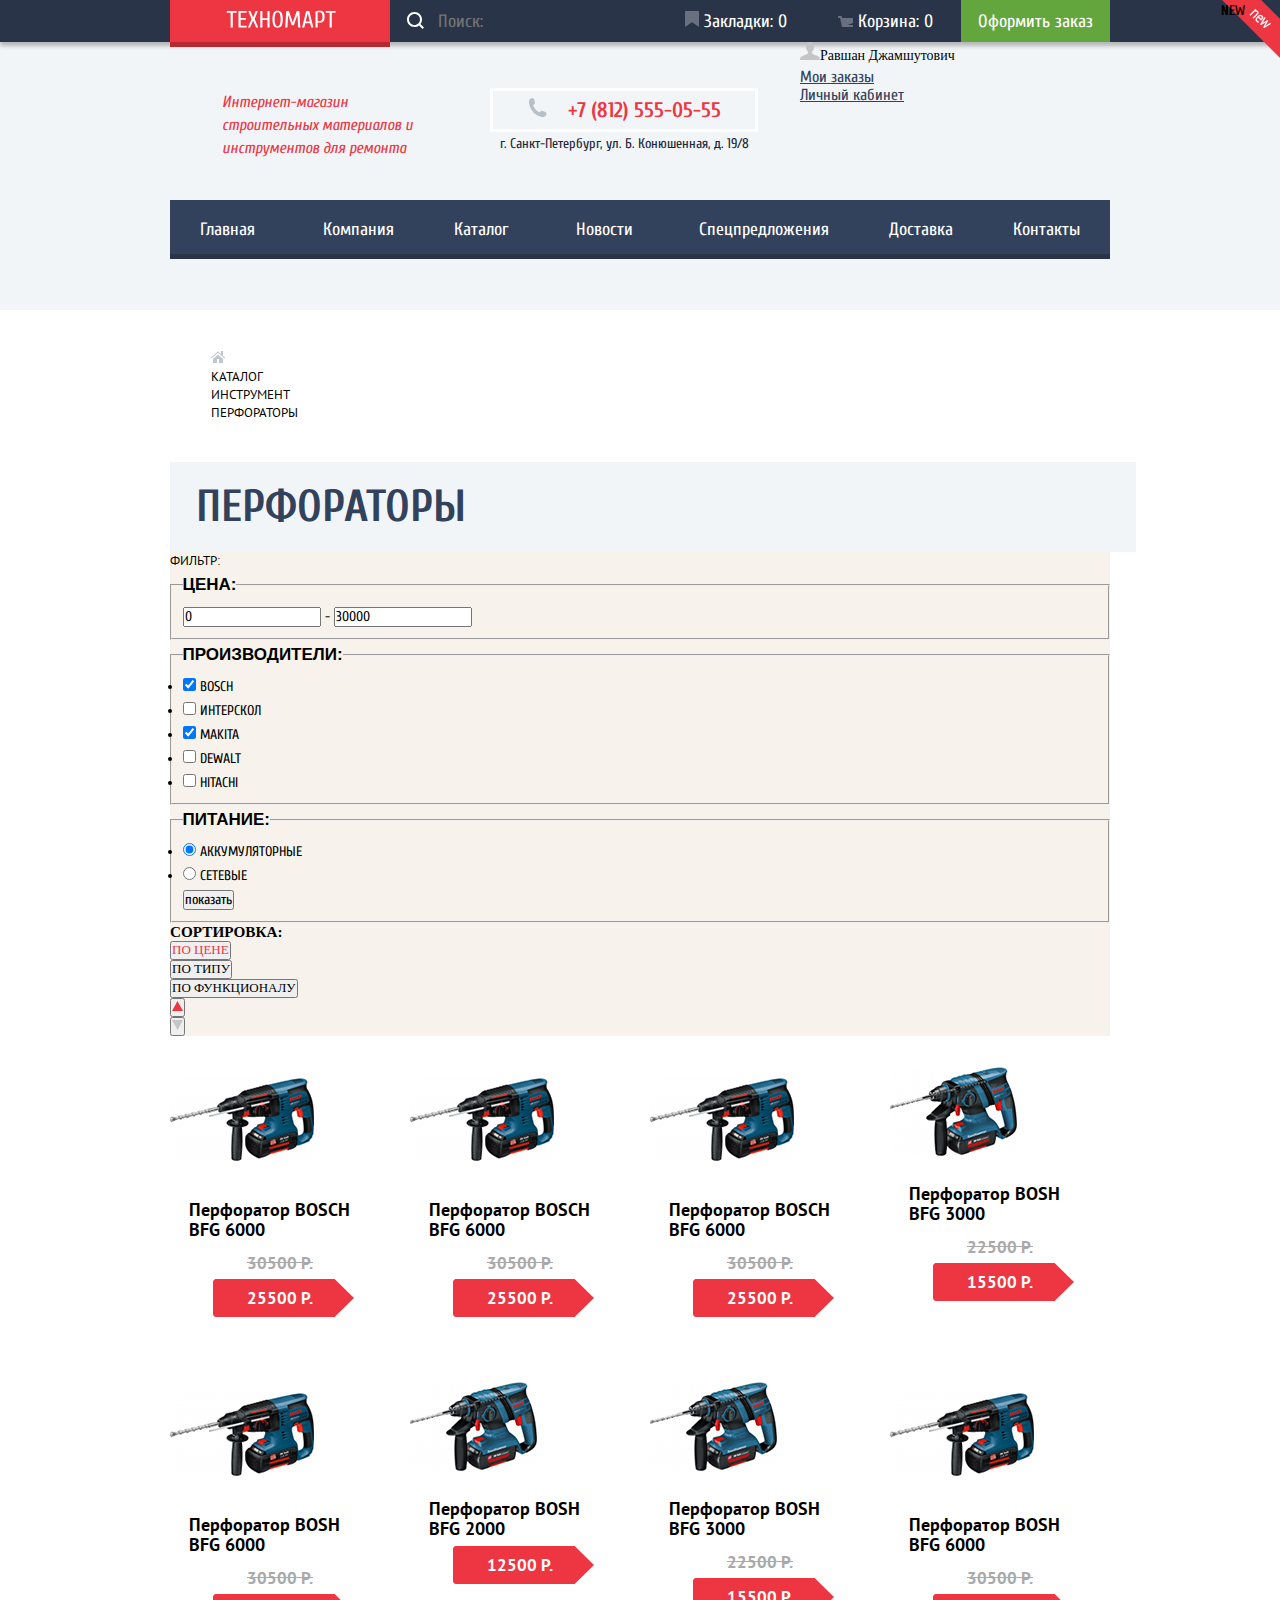
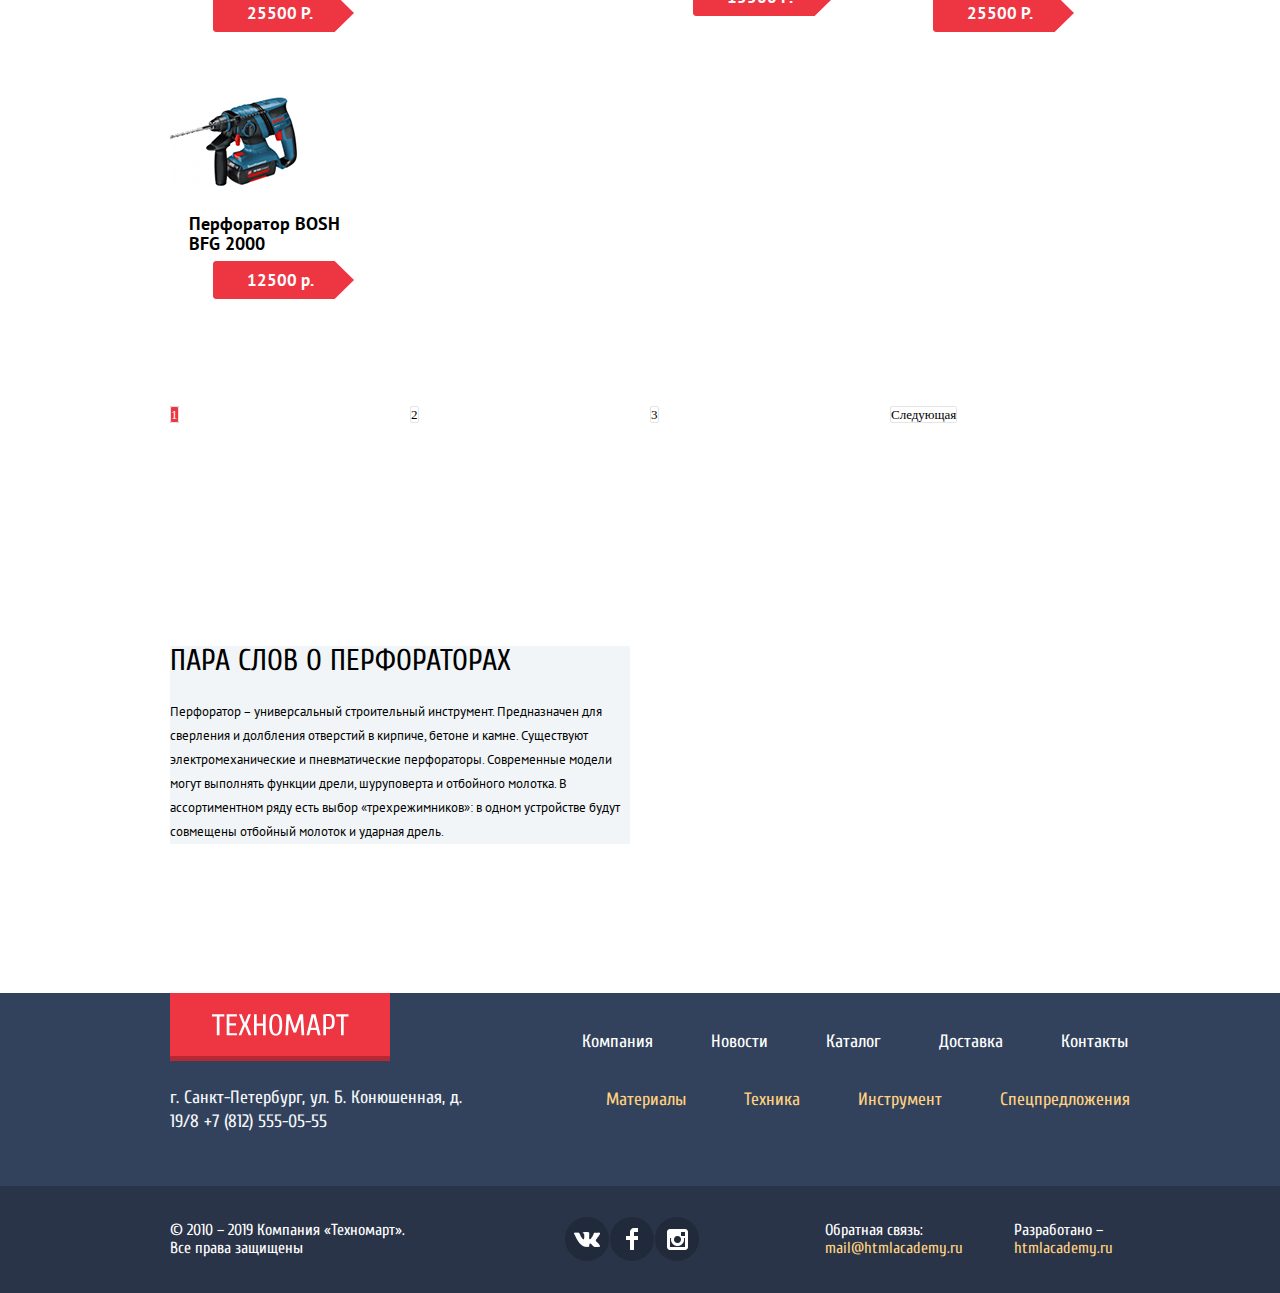
==== commit d6062d4e: "Сохранил правки" ====
--- a/catalog.html
+++ b/catalog.html
@@ -58,18 +58,20 @@
       <li><a class="user-orders-item" href="#">Личный кабинет</a></li>
     </ul>
   </div>
-  <!--/Main navigation-->
-  <nav class="header-main-navigation container">
-    <ul class="header-main-navigation-list">
-      <li class="header-main-navigation-active-item"><a href="index.html">Главная</a></li>
-      <li><a href="#">Компания</a></li>
-      <li><a href="catalog.html">Каталог</a></li>
-      <li><a href="#">Новости</a></li>
-      <li><a href="#">Спецпредложения</a></li>
-      <li><a href="#">Доставка</a></li>
-      <li><a href="#">Контакты</a></li>
-    </ul>
-  </nav>
+  <div class="header-main-navigation-container container">
+    <!--/Main navigation-->
+    <nav class="header-main-navigation">
+      <ul class="header-main-navigation-list">
+        <li class="header-main-navigation-active-item"><a href="index.html">Главная</a></li>
+        <li><a href="#">Компания</a></li>
+        <li><a href="catalog.html">Каталог</a></li>
+        <li><a href="#">Новости</a></li>
+        <li><a href="#">Спецпредложения</a></li>
+        <li><a href="#">Доставка</a></li>
+        <li><a href="#">Контакты</a></li>
+      </ul>
+    </nav>
+  </div>
 </header>
 <!--/Main header-->
 <!--Breadcrumbs-->
@@ -281,7 +283,7 @@
         <a class="footer-logo-img"><img src="img/logo-technomart.svg" alt="Техномарт"></a>
         <div class="footer-address">
           <address class="footer-city-address">г. Санкт-Петербург, ул. Б. Конюшенная, д. 19/8
-            <a class="footer-phone-link" href="tel:+78125550555">+7 (812)555-05-55</a></address>
+            <a class="footer-phone-link" href="tel:+78125550555">+7 (812) 555-05-55</a></address>
         </div>
       </div>
     </div>
--- a/css/style.css
+++ b/css/style.css
@@ -54,6 +54,8 @@
 
 .container {
   width: 940px;
+  padding-left: 30px;
+  padding-right: 30px;
   margin: 0 auto;
 }
 
@@ -912,6 +914,7 @@
   grid-template-columns: 1fr 1fr 1fr 1fr 1fr;
   grid-gap: 58px;
   margin-top: 37px;
+  margin-left: 58px;
   list-style: none;
 }
 
@@ -920,7 +923,7 @@
   grid-template-columns: 1fr 1fr 1fr 1fr 1fr;
   grid-gap: 58px;
   margin-top: 34px;
-  margin-left: 63px;
+  margin-left: 82px;
   list-style: none;
 }
 
@@ -999,6 +1002,18 @@
   color: var(--basic-yelowe);
 }
 
+.footer-mail :hover,
+.footer-developed :hover {
+  text-decoration: underline;
+}
+
+.footer-mail a:active,
+.footer-developed a:active {
+  text-decoration: none;
+  color: var(--basic-red);
+}
+
+
 .footer-socials-item {
   display: grid;
   justify-content: center;
@@ -1007,6 +1022,12 @@
   height: 44px;
   background-color: #212a3a;
   border-radius: 50%;
+}
+
+.footer-socials-item:hover,
+.footer-socials-item:focus,
+.footer-socials-item:active {
+  background-color: var(--basic-red);
 }
 
 
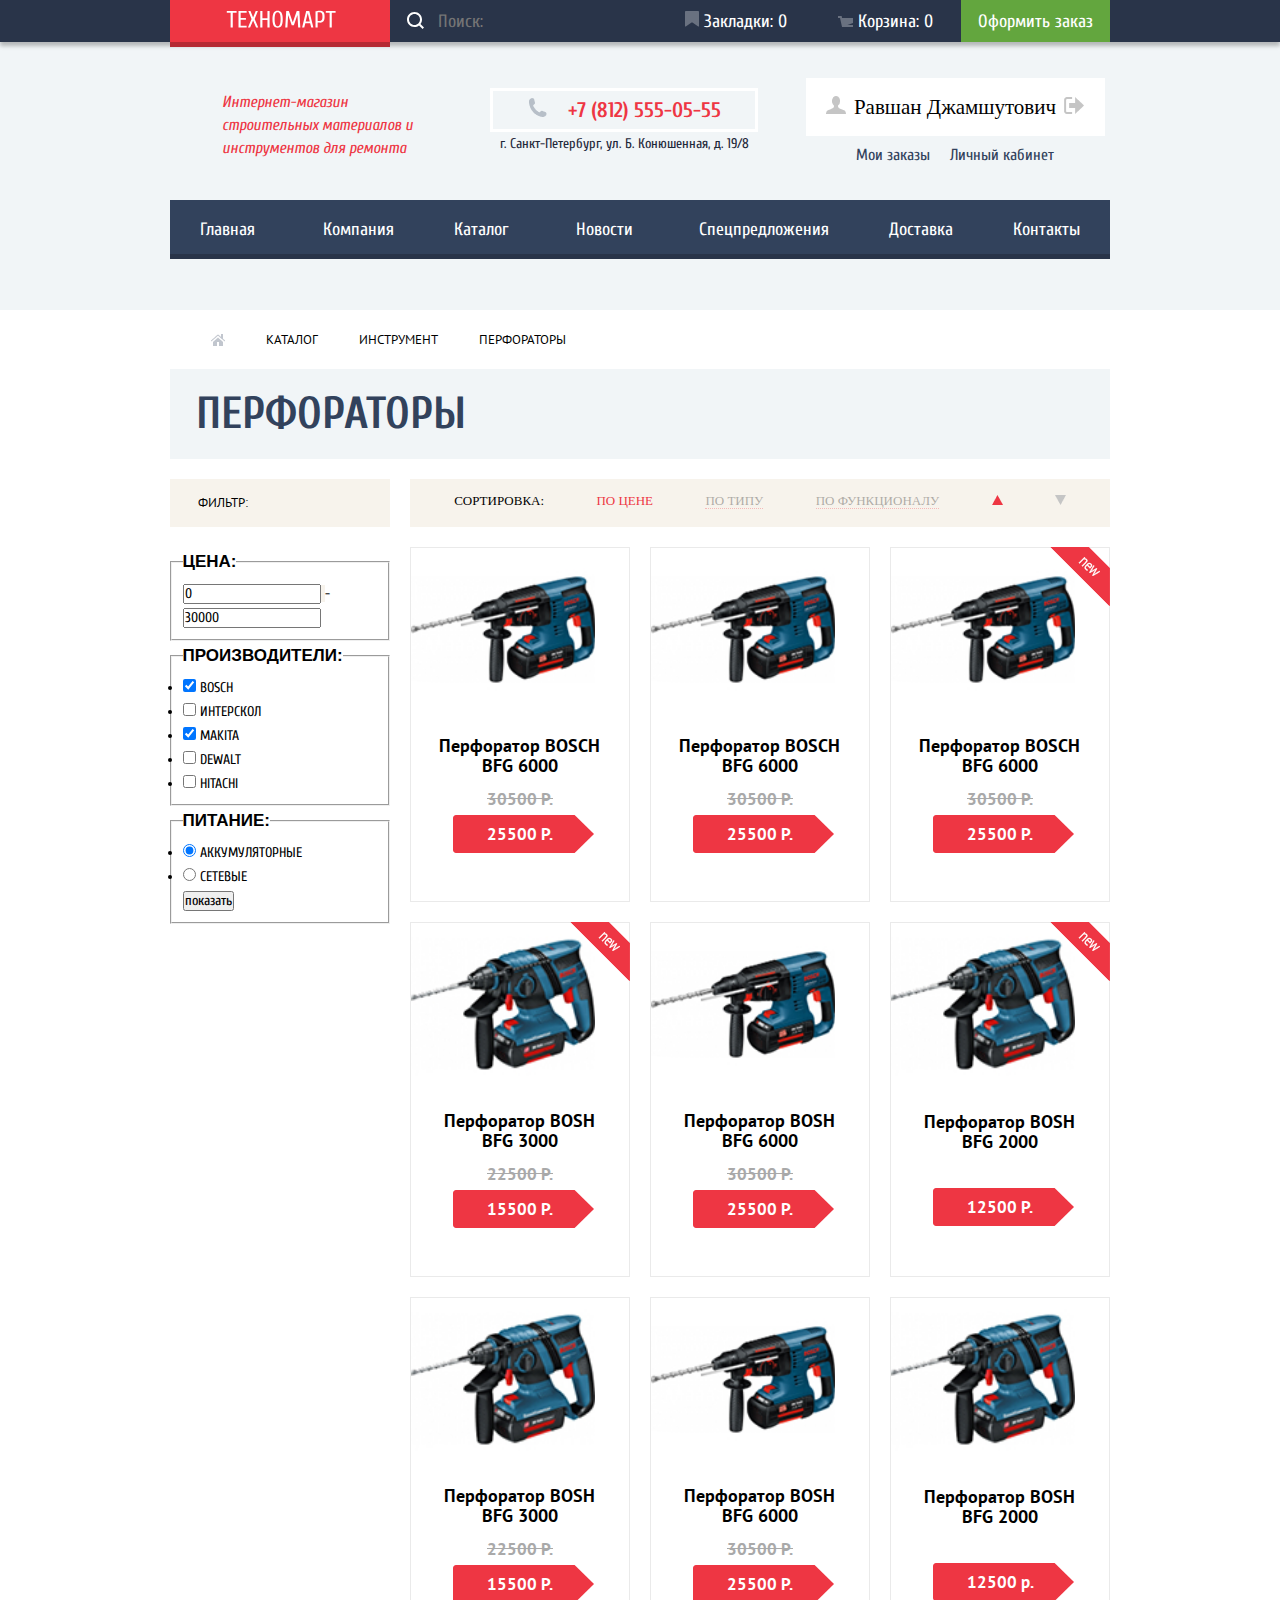
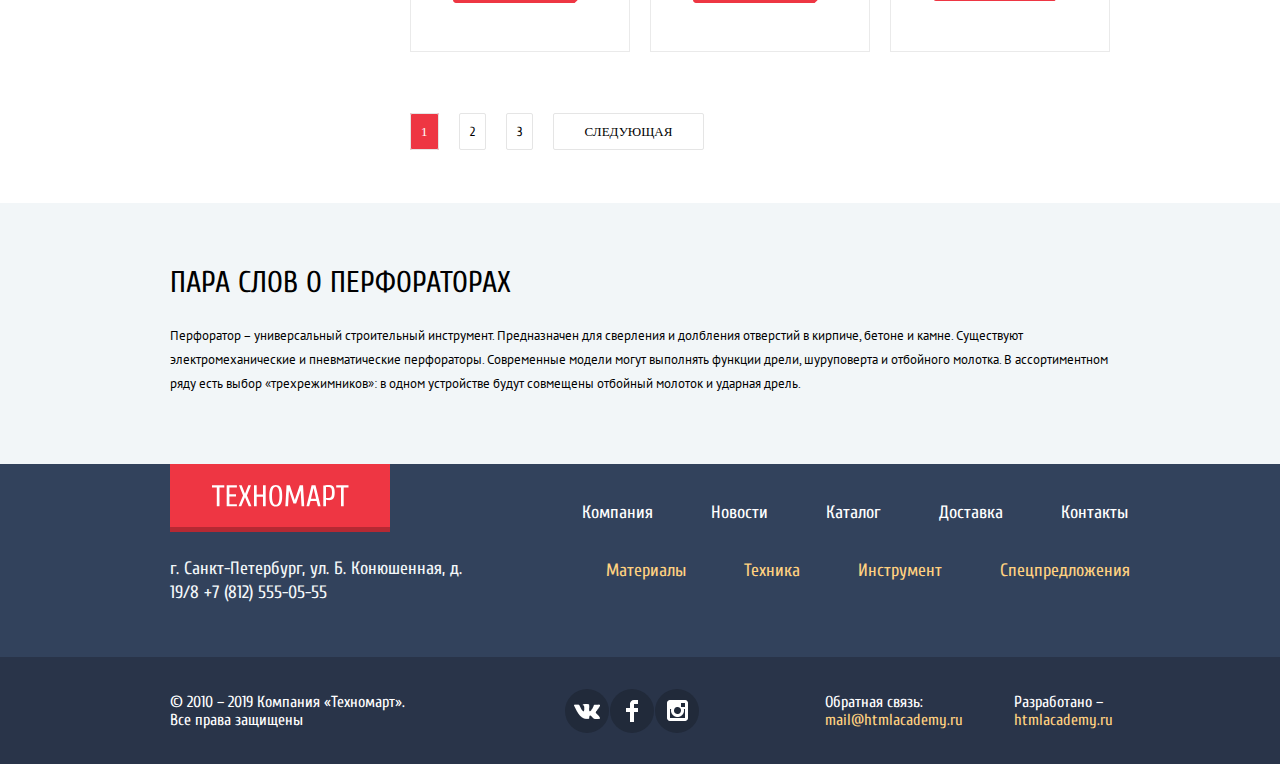
==== commit cd325a14: "работа над каталогом гриды" ====
--- a/catalog.html
+++ b/catalog.html
@@ -21,7 +21,7 @@
         <a class="header-top-logo-img"><img src="img/logo-technomart.svg" alt="Техномарт"></a>
       </div>
       <form class="header-top-search" method="POST">
-        <label class="visually-hidden" for="search">
+        <label for="search">
           <input class="header-top-search-input" type="text" name="header-top-search" id="search" placeholder="Поиск:">
         </label>
       </form>
@@ -53,9 +53,10 @@
       555-05-55</a>
       <p class="address">г. Санкт-Петербург, ул. Б. Конюшенная, д. 19/8</p></address>
     <ul class="user-navigation-list">
-      <li><a class="user-name-item" href="#"><img src="img/user.png" alt="Имя пользователя">Равшан Джамшутович</a></li>
+      <li><a class="user-name-item" href="#"><img src="img/user.png" alt="Имя пользователя">Равшан Джамшутович<img class="log-aut" src="img/icon-login.png" alt="Имя пользователя"></a></li>
       <li><a class="user-orders-item" href="#">Мои заказы</a></li>
-      <li><a class="user-orders-item" href="#">Личный кабинет</a></li>
+      <li><span class="dot"></span></li>
+      <li><a class="user-orders-item dot" href="#">Личный кабинет</a></li>
     </ul>
   </div>
   <div class="header-main-navigation-container container">
@@ -76,203 +77,224 @@
 <!--/Main header-->
 <!--Breadcrumbs-->
 <main>
-  <section class="perforators container">
-    <h2 class="perforators-h2">Каталог Перфораторы</h2>
-    <div class="breadcrumbs">
-      <ul class="breadcrumbs-list">
-        <li class="breadcrumbs-list-item"><a href="#"><img src="./img/icon-home.png" alt=""></a></li>
-        <li class="breadcrumbs-list-item"><a href="#">каталог</a></li>
-        <li class="breadcrumbs-list-item"><a href="#">инструмент</a></li>
-        <li class="breadcrumbs-list-item">Перфораторы</li>
-      </ul>
-    </div>
-    <!--/Breadcrumbs-->
-    <div class="perforator-background">
-      <h2>Перфораторы</h2>
-    </div>
-    <!--Filter-->
-    <div class="filters">
-      <h2 class="filters-title">Фильтр:</h2>
-      <form>
-        <fieldset>
-          <legend>
-            Цена:
-          </legend>
-          <label class="minimally">
-            <input name="minimally" type="text" value="0">
-          </label>
-          <div class="line-price">-</div>
-          <label class="maximum">
-            <input name="maximum" type="text" value="30000">
-          </label>
-        </fieldset>
-        <fieldset class="filter-brands">
-          <legend>
-            Производители:
-          </legend>
-          <ul class="filter-option-list">
-            <li>
-              <input class="manufacturers-choice" type="checkbox" id="bosch" checked>
-              <label for="bosch">bosch</label>
-            </li>
-            <li>
-              <input class="manufacturers-choice" type="checkbox" id="interskol">
-              <label for="interskol">интерскол</label>
-            </li>
-            <li>
-              <input class="manufacturers-choice" type="checkbox" id="makita" checked>
-              <label for="makita">makita</label>
-            </li>
-            <li>
-              <input class="manufacturers-choice" type="checkbox" id="dewalt">
-              <label for="dewalt">dewalt</label>
-            </li>
-            <li>
-              <input class="manufacturers-choice" type="checkbox" id="hitachi">
-              <label for="hitachi">hitachi</label>
+  <section class="perforators">
+    <div class="perforators-container container">
+      <h2 class="perforators-h2">Каталог Перфораторы</h2>
+      <div class="breadcrumbs">
+        <ul class="breadcrumbs-list">
+          <li class="breadcrumbs-list-item"><a href="#"><img src="./img/icon-home.png" alt=""></a></li>
+          <li class="breadcrumbs-list-item"><a href="#">каталог</a></li>
+          <li class="breadcrumbs-list-item"><a href="#">инструмент</a></li>
+          <li class="breadcrumbs-list-item">Перфораторы</li>
+        </ul>
+      </div>
+      <!--/Breadcrumbs-->
+      <div class="perforator-background">
+        <h2>Перфораторы</h2>
+      </div>
+      <!--Filter-->
+      <div class="filters-grid">
+        <div class="filters-title">
+          <h3>Фильтр:</h3>
+        </div>
+        <div class="filters">
+          <div class="filters-form">
+            <form>
+              <fieldset>
+                <legend>
+                  Цена:
+                </legend>
+                <label class="minimally">
+                  <input name="minimally" type="text" value="0">
+                </label>
+                <div class="line-price">-</div>
+                <label class="maximum">
+                  <input name="maximum" type="text" value="30000">
+                </label>
+              </fieldset>
+              <fieldset class="filter-brands">
+                <legend>
+                  Производители:
+                </legend>
+                <ul class="filter-option-list">
+                  <li>
+                    <input class="manufacturers-choice" type="checkbox" id="bosch" checked>
+                    <label for="bosch">bosch</label>
+                  </li>
+                  <li>
+                    <input class="manufacturers-choice" type="checkbox" id="interskol">
+                    <label for="interskol">интерскол</label>
+                  </li>
+                  <li>
+                    <input class="manufacturers-choice" type="checkbox" id="makita" checked>
+                    <label for="makita">makita</label>
+                  </li>
+                  <li>
+                    <input class="manufacturers-choice" type="checkbox" id="dewalt">
+                    <label for="dewalt">dewalt</label>
+                  </li>
+                  <li>
+                    <input class="manufacturers-choice" type="checkbox" id="hitachi">
+                    <label for="hitachi">hitachi</label>
+                  </li>
+                </ul>
+              </fieldset>
+              <fieldset>
+                <legend>
+                  Питание:
+                </legend>
+                <ul class="filter-option-list">
+                  <li>
+                    <input type="radio" id="adaptive" name="group" checked>
+                    <label for="adaptive">аккумуляторные</label>
+                  </li>
+                  <li>
+                    <input type="radio" id="fixed" name="group">
+                    <label for="fixed">сетевые</label>
+                  </li>
+                </ul>
+                <button class="filter-show" type="submit">показать</button>
+              </fieldset>
+            </form>
+          </div>
+        </div>
+        <!--/Filter-->
+        <!--Sort-->
+        <div class="catalog-sort">
+          <h3 class="visually-hidden">Сортировка:</h3>
+          <ul class="catalog-sort-list">
+            <li class="catalog-sort-title">
+              Сортировка:
+            </li>
+            <li>
+              <a class="catalog-sort-price">По цене</a>
+            </li>
+            <li>
+              <a class="catalog-sort-type">По типу</a>
+            </li>
+            <li>
+              <a class="catalog-sort-function">По функционалу</a>
+            </li>
+            <li>
+              <a><img src="./img/icon-up.png" alt=""></a>
+            </li>
+            <li>
+              <a><img src="./img/icon-down.png" alt=""></a>
             </li>
           </ul>
-        </fieldset>
-        <fieldset>
-          <legend>
-            Питание:
-          </legend>
-          <ul class="filter-option-list">
-            <li>
-              <input type="radio" id="adaptive" name="group" checked>
-              <label for="adaptive">аккумуляторные</label>
-            </li>
-            <li>
-              <input type="radio" id="fixed" name="group">
-              <label for="fixed">сетевые</label>
+        </div>
+        <!--/Sort-->
+        <!--Products-->
+        <div class="products-catalog">
+          <ul class="products-list">
+            <li class="products-list-item">
+              <img src="img/perforator-bfg-6000.jpg" width="144" height="128" alt="Перфоратор BOSH BFG 6000">
+              <h3>Перфоратор BOSCH BFG 6000</h3>
+              <p class="products-old-price">30500 Р.</p>
+              <p class="products-new-price">25500 Р.</p>
+              <a href="#">Купить</a>
+              <a href="#">В закладки</a>
+            </li>
+            <li class="products-list-item">
+              <img src="img/perforator-bfg-6000.jpg" width="144" height="128" alt="Перфоратор BOSH BFG 6000">
+              <h3>Перфоратор BOSCH BFG 6000</h3>
+              <p class="products-old-price">30500 Р.</p>
+              <p class="products-new-price">25500 Р.</p>
+              <a href="#">Купить</a>
+              <a href="#">В закладки</a>
+            </li>
+            <li class="products-list-item">
+              <img src="img/perforator-bfg-6000.jpg" width="144" height="128" alt="Перфоратор BOSH BFG 6000">
+              <h3>Перфоратор BOSCH BFG 6000</h3>
+              <span class="new-mark"></span>
+              <p class="products-old-price">30500 Р.</p>
+              <p class="products-new-price">25500 Р.</p>
+              <a href="#">Купить</a>
+              <a href="#">В закладки</a>
+            </li>
+            <li class="products-list-item">
+              <img src="img/perforator-bfg-3000.jpg" width="127" height="112" alt="Перфоратор BOSH BFG 3000">
+              <h3>Перфоратор BOSH BFG 3000</h3>
+              <span class="new-mark"></span>
+              <p class="products-old-price">22500 Р.</p>
+              <p class="products-new-price">15500 Р.</p>
+              <a href="#">Купить</a>
+              <a href="#">В закладки</a>
+            </li>
+            <li class="products-list-item">
+              <img src="img/perforator-bfg-6000.jpg" width="144" height="128" alt="Перфоратор BOSH BFG 6000">
+              <h3>Перфоратор BOSH BFG 6000</h3>
+              <p class="products-old-price">30500 Р.</p>
+              <p class="products-new-price">25500 Р.</p>
+              <a href="#">Купить</a>
+              <a href="#">В закладки</a>
+            </li>
+            <li class="products-list-item">
+              <img src="img/perforator-bfg-2000.jpg" width="127" height="112" alt="Перфоратор BOSH BFG 2000">
+              <h3>Перфоратор BOSH BFG 2000</h3>
+              <span class="new-mark"></span>
+              <p class="products-old-price"></p>
+              <p class="products-old-price"></p>
+              <p class="products-new-price">12500 Р.</p>
+              <a href="#">Купить</a>
+              <a href="#">В закладки</a>
+            </li>
+            <li class="products-list-item">
+              <img src="img/perforator-bfg-3000.jpg" width="127" height="112" alt="Перфоратор BOSH BFG 3000">
+              <h3>Перфоратор BOSH BFG 3000</h3>
+              <p class="products-old-price">22500 Р.</p>
+              <p class="products-new-price">15500 Р.</p>
+              <a href="#">Купить</a>
+              <a href="#">В закладки</a>
+            </li>
+            <li class="products-list-item">
+              <img src="img/perforator-bfg-6000.jpg" width="144" height="128" alt="Перфоратор BOSH BFG 6000">
+              <h3>Перфоратор BOSH BFG 6000</h3>
+              <p class="products-old-price">30500 Р.</p>
+              <p class="products-new-price">25500 Р.</p>
+              <a href="#">Купить</a>
+              <a href="#">В закладки</a>
+            </li>
+            <li class="products-list-item">
+              <img src="img/perforator-bfg-2000.jpg" width="127" height="112" alt="Перфоратор BOSH BFG 2000">
+              <h3>Перфоратор BOSH BFG 2000</h3>
+              <p class="products-old-price"></p>
+              <p class="products-old-price"></p>
+              <p class="products-new-price">12500 р.</p>
+              <a href="#">Купить</a>
+              <a href="#">В закладки</a>
             </li>
           </ul>
-          <button class="filter-show" type="submit">показать</button>
-        </fieldset>
-      </form>
-    </div>
-    <!--/Filter-->
-    <!--Sort-->
-    <div class="catalog-sort">
-      <h3>Сортировка:</h3>
-      <ul class="catalog-sort-list">
-        <li>
-          <button class="catalog-sort-price">По цене</button>
-        </li>
-        <li>
-          <button class="catalog-sort-type">По типу</button>
-        </li>
-        <li>
-          <button class="catalog-sort-function">По функционалу</button>
-        </li>
-        <li>
-          <button><img src="./img/icon-up.png" alt=""></button>
-        </li>
-        <li>
-          <button><img src="./img/icon-down.png" alt=""></button>
-        </li>
-      </ul>
-    </div>
-    <!--/Sort-->
-    <!--Products-->
-    <div class="products">
-      <ul class="products-list">
-        <li>
-          <img src="img/perforator-bfg-6000.jpg" width="144" height="128" alt="Перфоратор BOSH BFG 6000">
-          <h3>Перфоратор BOSCH BFG 6000</h3>
-          <p class="products-old-price">30500 Р.</p>
-          <p class="products-new-price">25500 Р.</p>
-          <a href="#">Купить</a>
-          <a href="#">В закладки</a>
-        </li>
-        <li>
-          <img src="img/perforator-bfg-6000.jpg" width="144" height="128" alt="Перфоратор BOSH BFG 6000">
-          <h3>Перфоратор BOSCH BFG 6000</h3>
-          <p class="products-old-price">30500 Р.</p>
-          <p class="products-new-price">25500 Р.</p>
-          <a href="#">Купить</a>
-          <a href="#">В закладки</a>
-        </li>
-        <li>
-          <img src="img/perforator-bfg-6000.jpg" width="144" height="128" alt="Перфоратор BOSH BFG 6000">
-          <h3>Перфоратор BOSCH BFG 6000</h3>
-          <span class="new-mark">NEW</span>
-          <p class="products-old-price">30500 Р.</p>
-          <p class="products-new-price">25500 Р.</p>
-          <a href="#">Купить</a>
-          <a href="#">В закладки</a>
-        </li>
-        <li>
-          <img src="img/perforator-bfg-3000.jpg" width="127" height="112" alt="Перфоратор BOSH BFG 3000">
-          <h3>Перфоратор BOSH BFG 3000</h3>
-          <span class="new-mark">NEW</span>
-          <p class="products-old-price">22500 Р.</p>
-          <p class="products-new-price">15500 Р.</p>
-          <a href="#">Купить</a>
-          <a href="#">В закладки</a>
-        </li>
-        <li>
-          <img src="img/perforator-bfg-6000.jpg" width="144" height="128" alt="Перфоратор BOSH BFG 6000">
-          <h3>Перфоратор BOSH BFG 6000</h3>
-          <p class="products-old-price">30500 Р.</p>
-          <p class="products-new-price">25500 Р.</p>
-          <a href="#">Купить</a>
-          <a href="#">В закладки</a>
-        </li>
-        <li>
-          <img src="img/perforator-bfg-2000.jpg" width="127" height="112" alt="Перфоратор BOSH BFG 2000">
-          <h3>Перфоратор BOSH BFG 2000</h3>
-          <span class="new-mark">NEW</span>
-          <p class="products-new-price">12500 Р.</p>
-          <a href="#">Купить</a>
-          <a href="#">В закладки</a>
-        </li>
-        <li>
-          <img src="img/perforator-bfg-3000.jpg" width="127" height="112" alt="Перфоратор BOSH BFG 3000">
-          <h3>Перфоратор BOSH BFG 3000</h3>
-          <p class="products-old-price">22500 Р.</p>
-          <p class="products-new-price">15500 Р.</p>
-          <a href="#">Купить</a>
-          <a href="#">В закладки</a>
-        </li>
-        <li>
-          <img src="img/perforator-bfg-6000.jpg" width="144" height="128" alt="Перфоратор BOSH BFG 6000">
-          <h3>Перфоратор BOSH BFG 6000</h3>
-          <p class="products-old-price">30500 Р.</p>
-          <p class="products-new-price">25500 Р.</p>
-          <a href="#">Купить</a>
-          <a href="#">В закладки</a>
-        </li>
-        <li>
-          <img src="img/perforator-bfg-2000.jpg" width="127" height="112" alt="Перфоратор BOSH BFG 2000">
-          <h3>Перфоратор BOSH BFG 2000</h3>
-          <p class="products-new-price">12500 р.</p>
-          <a href="#">Купить</a>
-          <a href="#">В закладки</a>
-        </li>
-      </ul>
-      <ul class="products-pagination">
-        <li class="products-pagination-active"><a href="#">1</a></li>
-        <li><a href="#">2</a></li>
-        <li><a href="#">3</a></li>
-        <li><a href="#">Следующая</a></li>
-      </ul>
+        </div>
+        <div class="products-pagination">
+          <ul>
+            <li><a class="products-pagination-active" href="#">1</a></li>
+            <li><a class="products-pagination-number" href="#">2</a></li>
+            <li><a class="products-pagination-number" href="#">3</a></li>
+            <li><a class="products-pagination-next" href="#">Следующая</a></li>
+          </ul>
+        </div>
+      </div>
     </div>
     <!--/Products-->
     <!--Description-->
-    <div class="description">
-      <div class="description-catalog">
-        <h2>Пара слов о перфораторах</h2>
-        <p>Перфоратор &ndash; универсальный строительный инструмент. Предназначен для сверления и долбления отверстий
-          в кирпиче, бетоне и камне. Существуют электромеханические и пневматические перфораторы. Современные модели
-          могут
-          выполнять функции
-          дрели, шуруповерта и отбойного молотка. В ассортиментном ряду есть выбор &laquo;трехрежимников&raquo;: в одном
-          устройстве будут совмещены отбойный
-          молоток и ударная дрель. </p>
-      </div>
-    </div>
+    <section class="description-catalog">
+      <div class="description-container container">
+        <div class="description-catalog-title">
+          <h2>Пара слов о перфораторах</h2>
+          <p>Перфоратор &ndash; универсальный строительный инструмент. Предназначен для сверления и долбления отверстий
+            в кирпиче, бетоне и камне. Существуют электромеханические и пневматические перфораторы. Современные модели
+            могут
+            выполнять функции
+            дрели, шуруповерта и отбойного молотка. В ассортиментном ряду есть выбор &laquo;трехрежимников&raquo;: в
+            одном
+            устройстве будут совмещены отбойный
+            молоток и ударная дрель. </p>
+        </div>
+      </div>
+    </section>
   </section>
+
 </main>
 <!--/Description-->
 <!--Footer-->
--- a/css/style.css
+++ b/css/style.css
@@ -25,6 +25,17 @@
 }
 
 /* Global */
+
+html {
+  box-sizing: border-box;
+}
+
+*,
+*::before,
+*::after {
+  box-sizing: inherit;
+}
+
 * {
   padding: 0;
   margin: 0;
@@ -53,7 +64,7 @@
 }
 
 .container {
-  width: 940px;
+  width: 1000px;
   padding-left: 30px;
   padding-right: 30px;
   margin: 0 auto;
@@ -165,11 +176,13 @@
   background-color: #212a3a;
   outline: none;
 }
+
 .header-top-user-link path {
   content: '';
   background-repeat: no-repeat;
   opacity: 0.3;
 }
+
 .header-top-user-link:hover path {
   content: '';
   background-repeat: no-repeat;
@@ -257,8 +270,9 @@
 .header-link-login:hover path {
   fill: #3D546F;
 }
+
 .header-top-contact-main-registration a:hover {
-  text-decoration:none;
+  text-decoration: none;
   color: var(--basic-red);
 }
 
@@ -316,7 +330,7 @@
 }
 
 /*Category*/
-.category-title {
+.visually-hidden {
   display: none;
 }
 
@@ -484,12 +498,14 @@
   display: grid;
   grid-template-columns: 220px 220px 220px 220px;
   grid-gap: 20px;
-  list-style: none;
-  margin-bottom: 70px;
-  margin-top: 20px;
+  justify-content: center;
+  list-style: none;
+  padding-bottom: 70px;
+  padding-top: 20px;
 }
 
 .section-header {
+  width: 940px;
   display: grid;
   grid-template-columns: 690px 1fr;
   background-color: var(--basic-line);
@@ -651,9 +667,11 @@
   -webkit-box-shadow: 0 10px 25px 0 rgba(41, 52, 73, 0.5);
   box-shadow: 0 10px 25px 0 rgba(41, 52, 73, 0.5);
 }
+
 .manufactures-list img:active {
   opacity: 0.3;
 }
+
 /*/Manufactures*/
 
 /*Services*/
@@ -1032,17 +1050,40 @@
 
 
 .user-navigation-list {
+  display: flex;
+  flex-flow: wrap;
+  justify-content: center;
   font-family: Cuprum sans-serif;
   font-style: normal;
   color: var(--basic-black);
   list-style: none;
+  gap: 10px;
+  align-content: center;
+}
+
+.dot {
+  list-style: none;
 }
 
 .user-name-item {
+  text-align-last: center;
   font-family: Cuprum sans-serif;
   font-style: normal;
   color: var(--basic-black);
   list-style: none;
+  position: relative;
+  padding: 18px 0;
+  font-size: 21px;
+  line-height: 21px;
+  text-decoration: none;
+  background-color: #fff;
+  min-height: 45px;
+  min-width: 299px;
+}
+
+.user-name-item img {
+  padding-left: 8px;
+  padding-right: 8px;
 }
 
 .user-orders-item {
@@ -1052,7 +1093,6 @@
   font-size: 16px;
   line-height: 18px;
   color: var(--basic-light-blue);
-  text-decoration-line: underline;
 }
 
 /*Catalog container*/
@@ -1069,16 +1109,17 @@
 .breadcrumbs,
 .breadcrumbs a,
 .breadcrumbs-list {
-  padding-top: 20px;
-  padding-bottom: 20px;
+  display: flex;
+  align-items: center;
   font-family: "PT Sans", sans-serif;
   font-style: normal;
   font-weight: normal;
   font-size: 13px;
   line-height: 18px;
   list-style: none;
-  text-transform: uppercase;
-  color: var(--basic-black)
+  min-height: 59px;
+  text-transform: uppercase;
+  color: var(--basic-black);
 }
 
 .perforator-background {
@@ -1089,6 +1130,7 @@
   line-height: 30px;
   color: var(--basic-light-blue);
   text-transform: uppercase;
+  margin-bottom: 20px;
 }
 
 .filters-form-title {
@@ -1097,7 +1139,7 @@
 
 .filters {
   text-transform: uppercase;
-  background-color: #F7F3EC;
+  /*background-color: #F7F3EC;*/
 }
 
 .filters-title {
@@ -1106,7 +1148,9 @@
   font-weight: normal;
   font-size: 13px;
   line-height: 18px;
-  color: #000000;
+  text-transform: uppercase;
+  background-color: #F7F3EC;
+  padding: 5px 10px;
 }
 
 .minimally {
@@ -1170,7 +1214,6 @@
   font-style: normal;
   font-weight: normal;
   font-size: 13px;
-  line-height: 18px;
   list-style: none;
   text-transform: uppercase;
   background-color: #F7F3EC;
@@ -1202,12 +1245,19 @@
   color: var(--basic-black);
 }
 
-.products-pagination {
-  list-style: none;
-}
-
-.products-pagination a {
-  font-family: PT Sans sans-serif;
+.products-pagination ul {
+  list-style: none;
+  display: flex;
+  flex-wrap: wrap;
+  gap: 20px;
+}
+
+.products-pagination ul {
+  margin-bottom: 59px;
+}
+
+.products-pagination-next {
+  font-family: PT Sans sans-serif Arial;
   font-style: normal;
   font-weight: normal;
   font-size: 13px;
@@ -1219,9 +1269,24 @@
   border: 1px solid #E5E5E5;
   box-sizing: border-box;
   border-radius: 2px;
-}
-
-.products-pagination-active a {
+  padding: 10px 31px 10px 31px;
+  text-transform: uppercase;
+}
+
+.products-pagination-number {
+  font-size: 13px;
+  line-height: 18px;
+  align-items: center;
+  text-align: center;
+  color: var(--basic-black);
+  background: var(--basic-white);
+  border: 1px solid #E5E5E5;
+  box-sizing: border-box;
+  border-radius: 2px;
+  padding: 10px 10px;
+}
+
+.products-pagination-active {
   font-family: PT Sans sans-serif;
   font-style: normal;
   font-weight: normal;
@@ -1234,5 +1299,99 @@
   border: 1px solid #E5E5E5;
   box-sizing: border-box;
   border-radius: 2px;
-}
-
+  padding: 10px 10px;
+}
+
+.filters-grid {
+  display: grid;
+  grid-template-areas:
+        "filters-title catalog-sort"
+        "filters products-catalog"
+        "filters pagination";
+  grid-gap: 20px;
+}
+
+.filters {
+  grid-area: filters;
+}
+
+.catalog-sort {
+  grid-area: catalog-sort;
+}
+
+.products {
+  grid-template-columns: 1fr 1fr 1fr;
+  grid-area: products;
+}
+
+.catalog-sort-list {
+  display: flex;
+  flex-flow: row nowrap;
+  justify-content: space-around;
+  padding: 10px 18px;
+}
+
+.catalog-sort-price {
+  color: var(--basic-red);
+}
+
+.catalog-sort-type,
+.catalog-sort-function {
+  opacity: 0.3;
+  text-decoration: none;
+  border-bottom: 1px dotted var(--basic-red);
+}
+
+.catalog-sort-type:hover,
+.catalog-sort-function:hover {
+  color: var(--basic-black);
+  border-bottom: 1px solid var(--basic-red);
+}
+
+.products-list {
+  display: grid;
+  grid-template-columns: 220px 220px 220px;
+  grid-gap: 20px;
+  justify-content: center;
+  list-style: none;
+  margin-bottom: 48px;
+}
+
+.description-catalog {
+  background-color: #f2f6f8;
+}
+
+.description-catalog-title {
+  padding-top: 65px;
+  padding-bottom: 68px;
+}
+
+.description-catalog-title h2 {
+  font-family: "Cuprum", "Times New Roman", sans-serif;
+  font-style: normal;
+  font-weight: normal;
+  font-size: 30px;
+  line-height: 30px;
+  text-transform: uppercase;
+  margin-bottom: 26px;
+}
+
+.description-catalog-title p {
+  font-family: 'PT Sans', 'Helvetica', sans-serif;
+  font-style: normal;
+  font-weight: normal;
+  font-size: 13px;
+  line-height: 24px;
+}
+
+.filters-title {
+  grid-area: filters-title;
+}
+
+.filters-title h3 {
+  padding: 10px 0 10px 18px;
+  font-size: 13px;
+  line-height: 18px;
+  font-family: 'PT Sans', 'Helvetica', sans-serif;
+  font-weight: 400;
+}
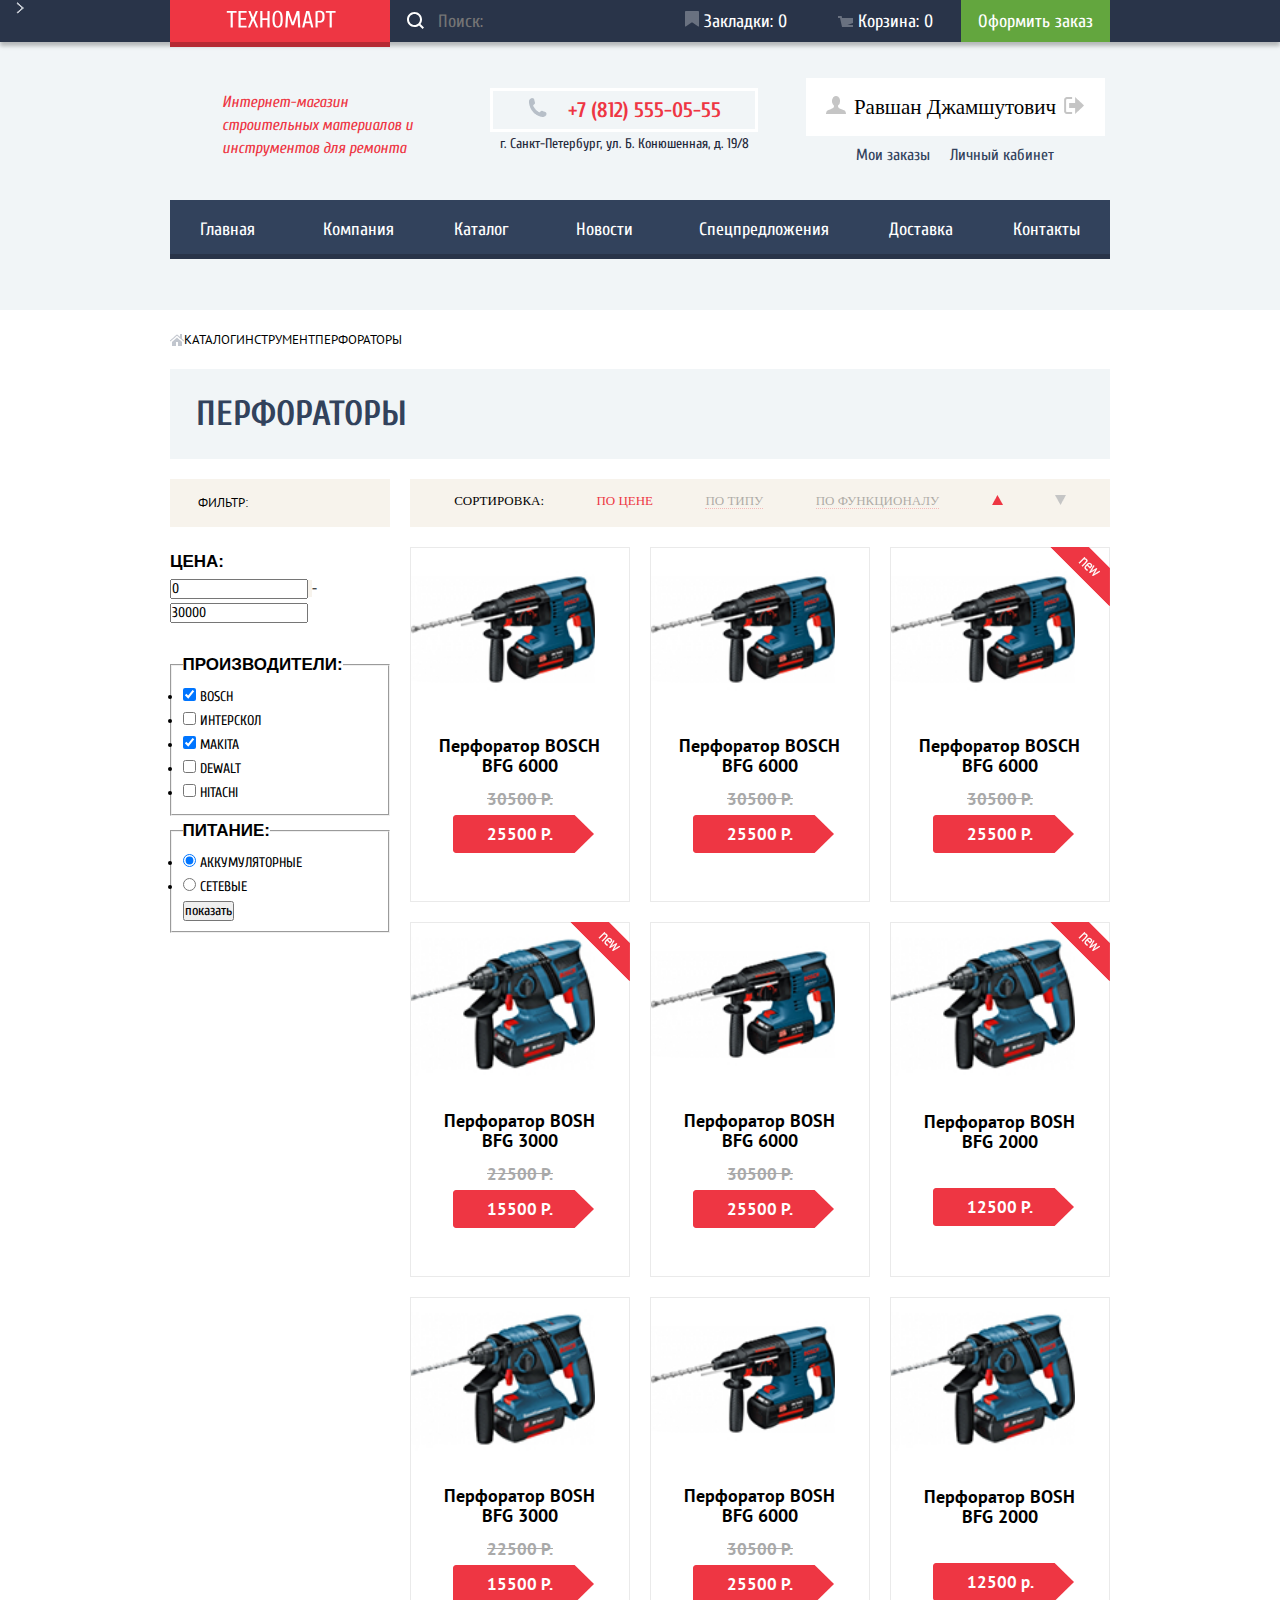
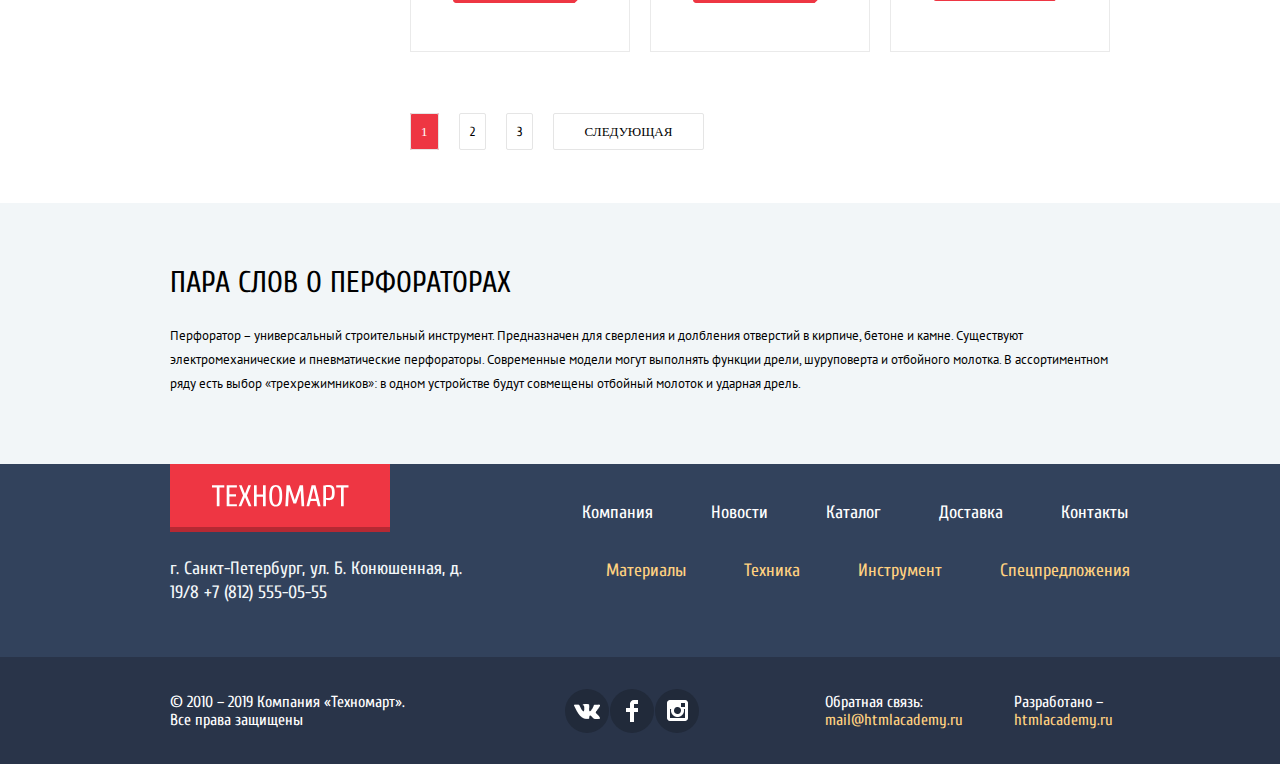
==== commit fb21a2a7: "Исправления" ====
--- a/catalog.html
+++ b/catalog.html
@@ -90,7 +90,7 @@
       </div>
       <!--/Breadcrumbs-->
       <div class="perforator-background">
-        <h2>Перфораторы</h2>
+        <h3>Перфораторы</h3>
       </div>
       <!--Filter-->
       <div class="filters-grid">
@@ -100,7 +100,7 @@
         <div class="filters">
           <div class="filters-form">
             <form>
-              <fieldset>
+              <fieldset class="filters-form-price">
                 <legend>
                   Цена:
                 </legend>
--- a/css/style.css
+++ b/css/style.css
@@ -139,6 +139,11 @@
   grid-template-columns: 1fr;
 }
 
+.header-top-search input:hover {
+  background-color: var(--basic-mid-night);
+  outline: none;
+}
+
 .header-top-search input[type="text"] {
   font-family: "Cuprum", "Times New Roman", sans-serif;
   font-style: normal;
@@ -173,7 +178,7 @@
 }
 
 .header-top-user-link:hover {
-  background-color: #212a3a;
+  background-color: var(--basic-mid-night);
   outline: none;
 }
 
@@ -1102,8 +1107,20 @@
 }
 
 .breadcrumbs-list-item {
+
+}
+.breadcrumbs-list-item::after,
+.breadcrumbs-list-item a::after {
   position: relative;
   margin-left: 41px;
+  position: absolute;
+  top: 2px;
+  left: -25px;
+  display: block;
+  width: 8px;
+  height: 12px;
+  background: url(../img/Shape.svg) no-repeat top left;
+  content: '';
 }
 
 .breadcrumbs,
@@ -1153,6 +1170,13 @@
   padding: 5px 10px;
 }
 
+.filters-form-price {
+  padding: 0;
+  border: none;
+  margin: 0 0 25px;
+
+}
+
 .minimally {
   Width: 95px;
   Height: 38px;
